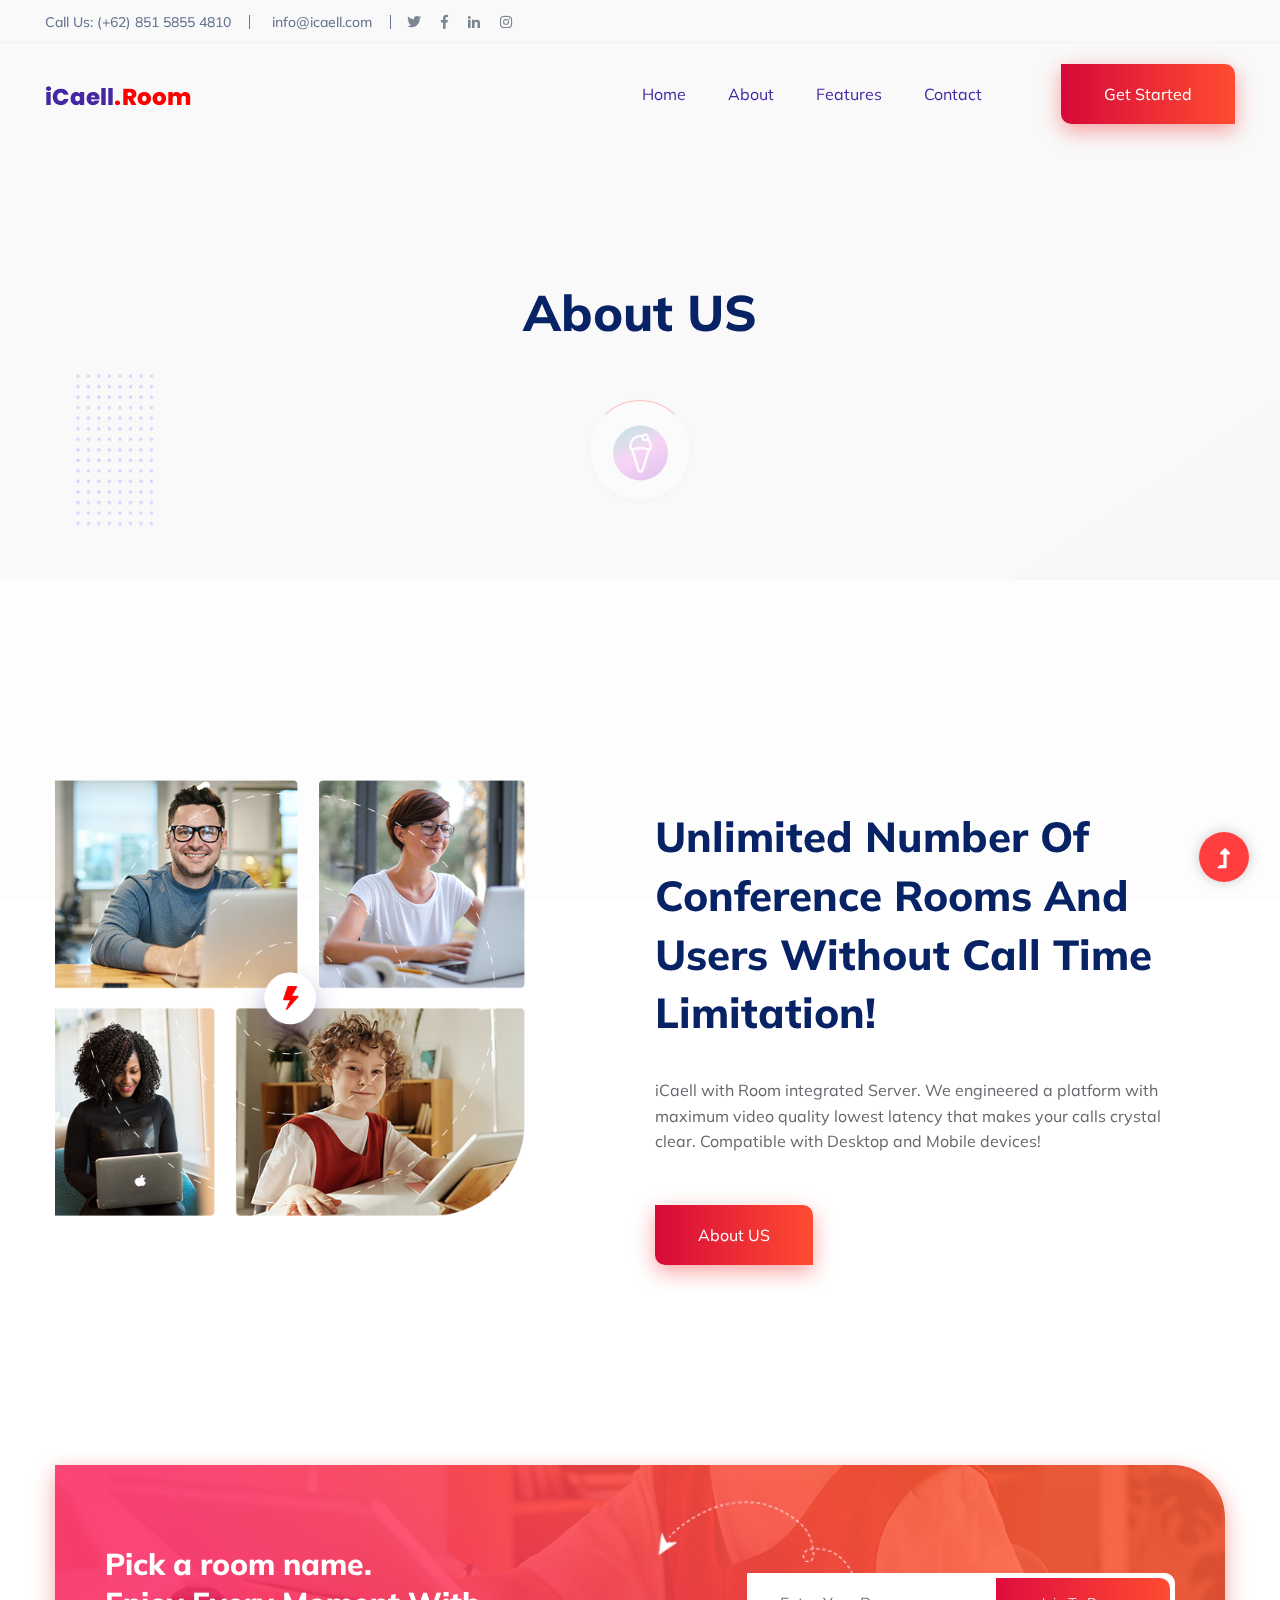
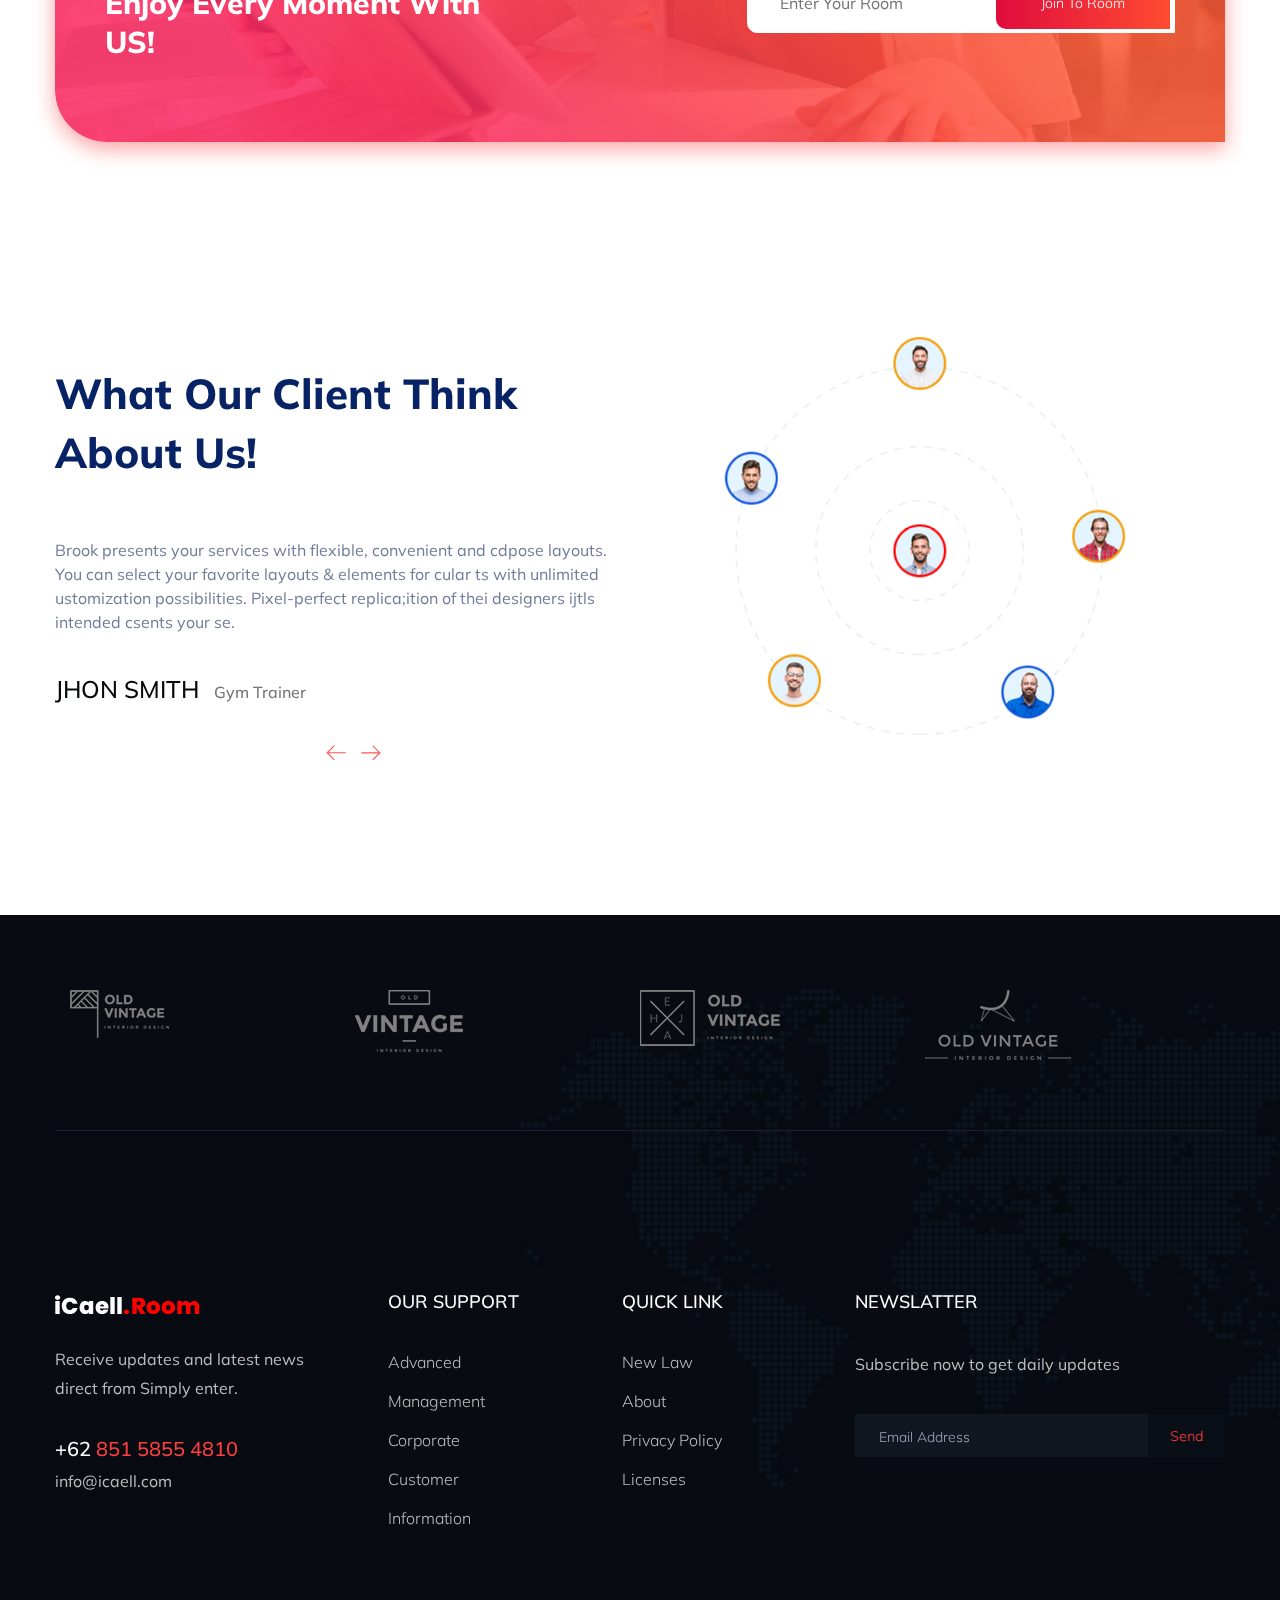
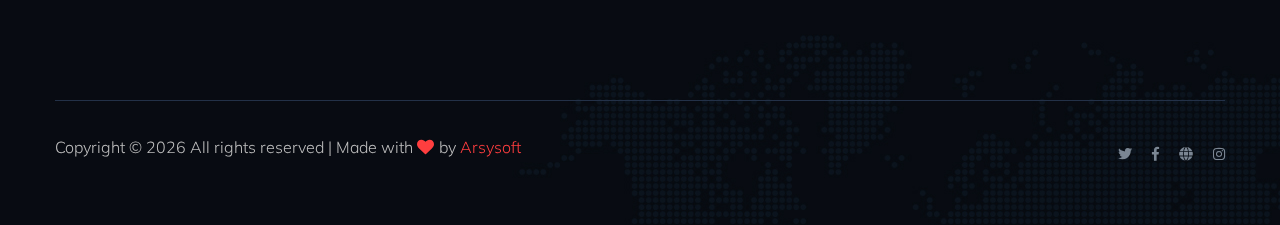
==== about.html @ 3159ac17 "first commit" ====
<!DOCTYPE html>
<html class="no-js" lang="zxx">
  <head>
    <meta charset="utf-8" />
    <meta http-equiv="x-ua-compatible" content="ie=edge" />
    <title>iCaell Room</title>
    <meta name="description" content="" />
    <meta name="viewport" content="width=device-width, initial-scale=1" />
    <link rel="manifest" href="site.webmanifest" />
    <link rel="shortcut icon" type="image/x-icon" href="assets/img/logo/loader.png" />

    <!--=============== BOXICONS ===============-->
    <link rel="stylesheet" href="https://cdn.jsdelivr.net/npm/boxicons@latest/css/boxicons.min.css" />

    <link rel="stylesheet" href="assets/css/style-popup.css" />
    <!-- CSS here -->
    <link rel="stylesheet" href="assets/css/bootstrap.min.css" />
    <link rel="stylesheet" href="assets/css/owl.carousel.min.css" />
    <link rel="stylesheet" href="assets/css/slicknav.css" />
    <link rel="stylesheet" href="assets/css/flaticon.css" />
    <link rel="stylesheet" href="assets/css/progressbar_barfiller.css" />
    <link rel="stylesheet" href="assets/css/gijgo.css" />
    <link rel="stylesheet" href="assets/css/animate.min.css" />
    <link rel="stylesheet" href="assets/css/animated-headline.css" />
    <link rel="stylesheet" href="assets/css/magnific-popup.css" />
    <link rel="stylesheet" href="assets/css/fontawesome-all.min.css" />
    <link rel="stylesheet" href="assets/css/themify-icons.css" />
    <link rel="stylesheet" href="assets/css/slick.css" />
    <link rel="stylesheet" href="assets/css/nice-select.css" />
    <link rel="stylesheet" href="assets/css/style.css" />
  </head>
  <body>
    <!-- ? Preloader Start -->
    <div id="preloader-active">
      <div class="preloader d-flex align-items-center justify-content-center">
        <div class="preloader-inner position-relative">
          <div class="preloader-circle"></div>
          <div class="preloader-img pere-text">
            <img src="assets/img/logo/loader.png" alt="" />
          </div>
        </div>
      </div>
    </div>
    <!-- Preloader Start -->
    <header>
      <!-- Header Start -->
      <div class="header-area header-transparent">
        <div class="main-header">
          <div class="header-top d-none d-lg-block">
            <div class="container-fluid">
              <div class="col-xl-12">
                <div class="row d-flex justify-content-between align-items-center">
                  <div class="header-info-left d-flex">
                    <ul>
                      <li>Call Us: (+62) 851 5855 4810</li>
                      <li>info@icaell.com</li>
                    </ul>
                    <div class="header-social">
                      <ul>
                        <li>
                          <a href="#"><i class="fab fa-twitter"></i></a>
                        </li>
                        <li>
                          <a href="#"><i class="fab fa-facebook-f"></i></a>
                        </li>
                        <li>
                          <a href="#"><i class="fab fa-linkedin-in"></i></a>
                        </li>
                        <li>
                          <a href="https://www.instagram.com/arsysoft.icaell/" target="_blank"><i class="fab fa-instagram"></i></a>
                        </li>
                      </ul>
                    </div>
                  </div>
                </div>
              </div>
            </div>
          </div>
          <div class="header-bottom header-sticky">
            <div class="container-fluid">
              <div class="row align-items-center">
                <!-- Logo -->
                <div class="col-xl-2 col-lg-2">
                  <div class="logo">
                    <a href="index.html"><img src="assets/img/logo/logo.png" alt="" /></a>
                  </div>
                </div>
                <div class="col-xl-10 col-lg-10">
                  <div class="menu-wrapper d-flex align-items-center justify-content-end">
                    <!-- Main-menu -->
                    <div class="main-menu d-none d-lg-block">
                      <nav>
                        <ul id="navigation">
                          <li><a href="index.html">Home</a></li>
                          <li><a href="about.html">About</a></li>
                          <li><a href="features.html">Features</a></li>
                          <li><a href="contact.html">Contact</a></li>
                        </ul>
                      </nav>
                    </div>
                    <!-- Header-btn -->
                    <div class="header-right-btn d-none d-lg-block ml-30">
                      <a href="#" class="btn header-btn" id="open-modal">Get Started </a>
                      <div class="modal__container" id="modal-container">
                        <div class="modal__content">
                          <div class="modal__close close-modal" title="Close">
                            <i class="bx bx-x"></i>
                          </div>
                          <img src="assets/img/logo/loader.png" alt="" class="modal__img" />
                          <h5 class="modal__title">Connect With Everyone!</h5>
                          <p class="modal__description">Pick a room name</p>
                          <input type="textarea" placeholder="Enter your room" class="form-input" />
                          <button class="modal__button modal__button-width btn">Join To Room</button>

                          <!-- <button class="modal__button-link close-modal">Close</button> -->
                        </div>
                      </div>
                    </div>
                  </div>
                </div>
                <!-- Mobile Menu -->
                <div class="col-12">
                  <div class="mobile_menu d-block d-lg-none"></div>
                </div>
              </div>
            </div>
          </div>
        </div>
      </div>
      <!-- Header End -->
    </header>
    <!-- header end -->
    <main>
      <!--? Hero Start -->
      <div class="slider-area2">
        <div class="slider-height2 d-flex align-items-center">
          <div class="container">
            <div class="row">
              <div class="col-xl-12">
                <div class="hero-cap hero-cap2 pt-50 text-center">
                  <h2>About US</h2>
                </div>
              </div>
            </div>
          </div>
        </div>
      </div>
      <!-- Hero End -->
      <!--? About 1 Start-->
      <section class="about-low-area section-padding2">
        <div class="container">
          <div class="row justify-content-between">
            <div class="col-xl-5 col-lg-6 col-md-9">
              <!-- about-img -->
              <div class="about-img">
                <img src="assets/img/gallery/about1.png" alt="" />
              </div>
            </div>
            <div class="col-xl-6 col-lg-6 col-md-10">
              <div class="about-caption mb-50">
                <!-- Section Tittle -->
                <div class="section-tittle mb-35">
                  <span></span>
                  <h2>Unlimited number of conference rooms and users without call time limitation!</h2>
                  <!-- <p>Lorem ipsum dolor sit amet, consectetur adipisicing elit,mod tempor incididunt ut labore et dolore magna aliqua. Utnixm, quis nostrud exercitation ullamc.</p> -->
                </div>
                <p>iCaell with Room integrated Server. We engineered a platform with maximum video quality lowest latency that makes your calls crystal clear. Compatible with Desktop and Mobile devices!</p>
              </div>
              <a href="about.html" class="btn">About US</a>
            </div>
          </div>
        </div>
      </section>
      <!-- About  End-->
      <!--? Brand Area Start -->
      <!-- Latest Offers Start -->
      <div class="latest-wrapper latest-wrapper2">
        <div class="container">
          <div class="latest-area latest-height section-bg2" data-background="assets/img/gallery/section_bg01.png">
            <div class="row align-items-center justify-content-between">
              <div class="col-xl-5 col-lg-7">
                <div class="latest-caption">
                    <h2>Pick a room name. <br> Enjoy Every Moment With US!<h2>
                    </div>
                  </div>
                  <div class="col-xl-5 col-lg-5 col-md-10">
                    <div class="latest-subscribe">
                      <form action="#">
                        <input type="textarea" placeholder="Enter Your Room" />
                        <button>Join To Room</button>
                      </form>
                    </div>
              </div>
            </div>
          </div>
        </div>
      </div>
      <!-- Latest Offers End -->
      <!--? About-2 Area Start -->
      <section class="about-area2 testimonial-area section-padding30 fix">
        <div class="container">
          <div class="row align-items-center">
            <div class="col-lg-6 col-md-9 col-sm-9">
              <div class="about-caption">
                <!-- Section Tittle -->
                <div class="section-tittle mb-55">
                  <h2>What our client think about us!</h2>
                </div>
                <!-- Testimonial Start -->
                <div class="h1-testimonial-active">
                  <!-- Single Testimonial -->
                  <div class="single-testimonial">
                    <div class="testimonial-caption">
                      <p>
                        Brook presents your services with flexible, convenient and cdpose layouts. You can select your favorite layouts & elements for cular ts with unlimited ustomization possibilities. Pixel-perfect replica;ition of thei
                        designers ijtls intended csents your se.
                      </p>
                      <div class="rattiong-caption">
                        <span>Jhon Smith<span>Gym Trainer</span> </span>
                      </div>
                    </div>
                  </div>
                  <!-- Single Testimonial -->
                  <div class="single-testimonial">
                    <div class="testimonial-caption">
                      <p>
                        Brook presents your services with flexible, convenient and cdpose layouts. You can select your favorite layouts & elements for cular ts with unlimited ustomization possibilities. Pixel-perfect replica;ition of thei
                        designers ijtls intended csents your se.
                      </p>
                      <div class="rattiong-caption">
                        <span>Jhon Smith<span>Gym Trainer</span> </span>
                      </div>
                    </div>
                  </div>
                </div>
                <!-- Testimonial End -->
              </div>
            </div>
            <div class="col-lg-5 col-md-11 col-sm-11">
              <!-- about-img -->
              <div class="about-img2">
                <img src="assets/img/gallery/about2.png" alt="" />
              </div>
            </div>
          </div>
        </div>
      </section>
      <!-- About-2 Area End -->
    </main>
    <footer>
        <!--? Footer Start-->
        <div class="footer-area section-bg" data-background="assets/img/gallery/footer_bg.png">
          <div class="container">
            <!-- Brand Area Start -->
            <div class="brand-area pt-25 pb-30">
              <div class="container">
                <div class="brand-active brand-border pt-50 pb-40">
                  <div class="single-brand">
                    <img src="assets/img/gallery/brand1.png" alt="" />
                  </div>
                  <div class="single-brand">
                    <img src="assets/img/gallery/brand2.png" alt="" />
                  </div>
                  <div class="single-brand">
                    <img src="assets/img/gallery/brand3.png" alt="" />
                  </div>
                  <div class="single-brand">
                    <img src="assets/img/gallery/brand4.png" alt="" />
                  </div>
                  <div class="single-brand">
                    <img src="assets/img/gallery/brand2.png" alt="" />
                  </div>
                  <div class="single-brand">
                    <img src="assets/img/gallery/brand3.png" alt="" />
                  </div>
                </div>
              </div>
            </div>
            <!-- Brand Area End -->
            <div class="footer-top footer-padding">
              <div class="row d-flex justify-content-between">
                <div class="col-xl-3 col-lg-4 col-md-5 col-sm-8">
                  <div class="single-footer-caption mb-50">
                    <!-- logo -->
                    <div class="footer-logo">
                      <a href="index.html"><img src="assets/img/logo/logo2_footer.png" alt="" /></a>
                    </div>
                    <div class="footer-tittle">
                      <div class="footer-pera">
                        <p class="info1">Receive updates and latest news direct from Simply enter.</p>
                      </div>
                    </div>
                    <div class="footer-number">
                      <h4><span>+62 </span>851 5855 4810</h4>
                      <p>info@icaell.com</p>
                    </div>
                  </div>
                </div>
                <div class="col-xl-2 col-lg-2 col-md-3 col-sm-5">
                  <div class="single-footer-caption mb-50">
                    <div class="footer-tittle">
                      <h4>Our Support</h4>
                      <ul>
                        <li><a href="#">Advanced</a></li>
                        <li><a href="#"> Management</a></li>
                        <li><a href="#">Corporate</a></li>
                        <li><a href="#">Customer</a></li>
                        <li><a href="#">Information</a></li>
                      </ul>
                    </div>
                  </div>
                </div>
                <div class="col-xl-2 col-lg-2 col-md-3 col-sm-5">
                  <div class="single-footer-caption mb-50">
                    <div class="footer-tittle">
                      <h4>Quick Link</h4>
                      <ul>
                        <li><a href="#">New Law</a></li>
                        <li><a href="#">About</a></li>
                        <li><a href="#">Privacy Policy</a></li>
                        <li><a href="#">Licenses</a></li>
                      </ul>
                    </div>
                  </div>
                </div>
                <div class="col-xl-4 col-lg-4 col-md-6 col-sm-8">
                  <div class="single-footer-caption mb-50">
                    <div class="footer-tittle">
                      <h4>Newslatter</h4>
                      <div class="footer-pera">
                        <p class="info1">Subscribe now to get daily updates</p>
                      </div>
                    </div>
                    <!-- Form -->
                    <div class="footer-form">
                      <div id="mc_embed_signup">
                        <form target="_blank" action="https://spondonit.us12.list-manage.com/subscribe/post?u=1462626880ade1ac87bd9c93a&amp;id=92a4423d01" method="get" class="subscribe_form relative mail_part" novalidate="true">
                          <input type="email" name="EMAIL" id="newsletter-form-email" placeholder=" Email Address " class="placeholder hide-on-focus" onfocus="this.placeholder = ''" onblur="this.placeholder = 'Your email address'" />
                          <div class="form-icon">
                            <button type="submit" name="submit" id="newsletter-submit" class="email_icon newsletter-submit button-contactForm">Send</button>
                          </div>
                          <div class="mt-10 info"></div>
                        </form>
                      </div>
                    </div>
                  </div>
                </div>
              </div>
            </div>
            <div class="footer-bottom">
              <div class="row d-flex justify-content-between align-items-center">
                <div class="col-xl-9 col-lg-8">
                  <div class="footer-copy-right">
                    <p>
                      <!-- Link back to Colorlib can't be removed. Template is licensed under CC BY 3.0. -->
                      Copyright &copy;
                      <script>
                        document.write(new Date().getFullYear());
                      </script>
                      All rights reserved | Made with <i class="fa fa-heart" aria-hidden="true"></i> by <a href="https://arsysoft.com" target="_blank">Arsysoft</a>
                      <!-- Link back to Colorlib can't be removed. Template is licensed under CC BY 3.0. -->
                    </p>
                  </div>
                </div>
                <div class="col-xl-3 col-lg-4">
                  <!-- Footer Social -->
                  <div class="footer-social f-right">
                    <a href="#"><i class="fab fa-twitter"></i></a>
                    <a href="#"><i class="fab fa-facebook-f"></i></a>
                    <a href="#"><i class="fas fa-globe"></i></a>
                    <a href="https://www.instagram.com/arsysoft.icaell/" target="_blank"><i class="fab fa-instagram"></i></a>
                  </div>
                </div>
              </div>
            </div>
          </div>
        </div>
        <!-- Footer End-->
      </footer>
  

    <!-- Scroll Up -->
    <div id="back-top">
      <a title="Go to Top" href="#"> <i class="fas fa-level-up-alt"></i></a>
    </div>

    <!-- JS here -->

    <script src="./assets/js/vendor/modernizr-3.5.0.min.js"></script>
    <!-- Jquery, Popper, Bootstrap -->
    <script src="./assets/js/vendor/jquery-1.12.4.min.js"></script>
    <script src="./assets/js/popper.min.js"></script>
    <script src="./assets/js/bootstrap.min.js"></script>
    <!-- Jquery Mobile Menu -->
    <script src="./assets/js/jquery.slicknav.min.js"></script>

    <!-- Jquery Slick , Owl-Carousel Plugins -->
    <script src="./assets/js/owl.carousel.min.js"></script>
    <script src="./assets/js/slick.min.js"></script>
    <!-- One Page, Animated-HeadLin -->
    <script src="./assets/js/wow.min.js"></script>
    <script src="./assets/js/animated.headline.js"></script>
    <script src="./assets/js/jquery.magnific-popup.js"></script>

    <!-- Date Picker -->
    <script src="./assets/js/gijgo.min.js"></script>
    <!-- Nice-select, sticky -->
    <script src="./assets/js/jquery.nice-select.min.js"></script>
    <script src="./assets/js/jquery.sticky.js"></script>
    <!-- Progress -->
    <script src="./assets/js/jquery.barfiller.js"></script>

    <!-- counter , waypoint,Hover Direction -->
    <script src="./assets/js/jquery.counterup.min.js"></script>
    <script src="./assets/js/waypoints.min.js"></script>
    <script src="./assets/js/jquery.countdown.min.js"></script>
    <script src="./assets/js/hover-direction-snake.min.js"></script>

    <!-- contact js -->
    <script src="./assets/js/contact.js"></script>
    <script src="./assets/js/jquery.form.js"></script>
    <script src="./assets/js/jquery.validate.min.js"></script>
    <script src="./assets/js/mail-script.js"></script>
    <script src="./assets/js/jquery.ajaxchimp.min.js"></script>

    <!-- Jquery Plugins, main Jquery -->
    <script src="./assets/js/plugins.js"></script>
    <script src="./assets/js/main.js"></script>
  </body>
</html>
---- assets/css/style-popup.css ----
/*=============== GOOGLE FONTS ===============*/
@import url("https://fonts.googleapis.com/css2?family=Poppins:wght@400;500&display=swap");

/*=============== VARIABLES CSS ===============*/
:root {
  /*========== Colors ==========*/
  --hue: 240;
  --first-color: hsl(var(--hue), 16%, 18%);
  --first-color-alt: hsl(var(--hue), 16%, 12%);
  --title-color: hsl(var(--hue), 8%, 15%);
  --text-color: hsl(var(--hue), 8%, 35%);
  --body-color: hsl(var(--hue), 100%, 99%);
  --container-color: #fff;

  /*========== Font and typography ==========*/
  --body-font: "Poppins", sans-serif;
  --big-font-size: 1.5rem;
  --normal-font-size: 0.938rem;

  /*========== z index ==========*/
  --z-modal: 1000;
}

@media screen and (min-width: 968px) {
  :root {
    --big-font-size: 1.75rem;
    --normal-font-size: 1rem;
  }
}

/*=============== BASE ===============*/
/* * {
  box-sizing: border-box;
  padding: 0;
  margin: 0;
}

body,
button {
  font-family: var(--body-font);
  font-size: var(--normal-font-size);
}

body {
  background-color: var(--body-color);
  color: var(--text-color);
  position: relative;
} */

/* button {
  cursor: pointer;
  border: none;
  outline: none;
} */

img {
  max-width: 100%;
  height: auto;
}

/*=============== MODAL ===============*/

/* .modal {
  padding-top: auto;
  height: 100vh;
  display: grid;
  place-items: center;
  margin-right: 10px;
} */

.modal__button {
  display: inline-block;
  background-color: var(--first-color);
  color: #fff;
  padding: 1rem 1.25rem;
  border-radius: 0.5rem;
  transition: 0.3s;
}

.form-input {
  margin-bottom: 15px;
  font-size: 18px;
  display: inline-block;
  background-color: #fff;
  color: #222;
  padding: 1rem 1.25rem;
  border-radius: 0.5rem;
  transition: 0.3s;
  width: 90%;
}

.modal__button:hover {
  background-color: var(--first-color-alt);
}

.modal__container {
  position: absolute;
  top: 0;
  left: 0;
  background-color: hsla(var(--hue), 18%, 75%, 0.8);
  width: 100%;
  height: 100%;
  display: grid;
  align-items: flex-end;
  overflow: hidden;
  transition: all 0.3s;
  z-index: var(--z-modal);
  visibility: hidden;
  opacity: 0;

  /*=== Effect 3 ===*/
  /* perspective: 1000px; */
}

.modal__content {
  position: relative;
  background-color: var(--container-color);
  text-align: center;
  padding: 3rem 2rem 2rem;
  border-radius: 1rem 1rem 0 0;
  transition: all 0.3s;

  /*=== Effect 1 ===*/
  transform: translateY(10%);

  /*=== Effect 2 ===*/
  /* transform: scale(.5) translateY(10%); */

  /*=== Effect 3 ===*/
  /* transform: rotateX(65deg) scale(.75) translateY(10%);
  transform-origin: 50% 100%; */
}

.modal__img {
  width: 150px;
  margin-bottom: 0.75rem;
}

.modal__close {
  display: inline-flex;
  background-color: #ff3e3f !important;
  border-radius: 0.25rem;
  color: #fff;
  font-size: 1.5rem;
  position: absolute;
  top: 2rem;
  right: 2rem;
  cursor: pointer;
}

.modal__title {
  font-size: 20px;
  color: var(--title-color);
  font-weight: 300;
}

.modal__description {
  margin-bottom: 1.5rem;
}

.modal__button-width {
  width: 90%;
}

.modal__button-link {
  display: block;
  margin: 1rem auto 0;
  background-color: transparent;
  color: var(--first-color);
  font-weight: 500;
}

/* Show modal */
.show-modal {
  visibility: visible;
  opacity: 1;
}

.show-modal .modal__content {
  /*=== Effect 1 ===*/
  transform: translateY(0);

  /*=== Effect 2 ===*/
  /* transform: scale(1) translateY(0); */

  /*=== Effect 3 ===*/
  /* transform: rotateX(0) scale(1) translateY(0); */
}

/*=============== BREAKPOINTS ===============*/
/* For small devices */
@media screen and (min-width: 576px) {
  .modal__content {
    margin: auto;
    width: 380px;
    border-radius: 1.25rem;
  }

  .modal__img {
    width: 170px;
  }
}
---- assets/css/flaticon.css ----
/*
  	Flaticon icon font: Flaticon
  	Creation date: 03/06/2020 12:20
  	*/

@font-face {
  font-family: "Flaticon";
  src: url("../fonts/Flaticon.eot");
  src: url("../fonts/Flaticon.eot?#iefix") format("embedded-opentype"),
       url("../fonts/Flaticon.woff2") format("woff2"),
       url("../fonts/Flaticon.woff") format("woff"),
       url("../fonts/Flaticon.ttf") format("truetype"),
       url("../fonts/Flaticon.svg#Flaticon") format("svg");
  font-weight: normal;
  font-style: normal;
}

@media screen and (-webkit-min-device-pixel-ratio:0) {
  @font-face {
    font-family: "Flaticon";
    src: url("../fonts/Flaticon.svg#Flaticon") format("svg");
  }
}

[class^="flaticon-"]:before, [class*=" flaticon-"]:before,
[class^="flaticon-"]:after, [class*=" flaticon-"]:after {   
  font-family: Flaticon;
font-style: normal;
}

.flaticon-null:before { content: "\f100"; }
.flaticon-null-1:before { content: "\f101"; }
.flaticon-null-2:before { content: "\f102"; }
.flaticon-null-3:before { content: "\f103"; }
---- assets/css/progressbar_barfiller.css ----
/* Custom Code skills */
.single-skill{
  display: flex;
}

.single-skill span {
	color: #79838b;
	font-size: 13px;
	font-weight: 300;
	letter-spacing: 0;
	margin-bottom: 14px;
	display: block;
}
.single-skill .bar-progress {
	width: 100%;
}
.single-skill .bar-title {
  width: 20%;
  margin-bottom: 19px;
}

.skills-content {
  padding-top: 200px;
  padding-left: 70px;
}

.skills-shape-bg {
  height: 651px;
  width: 868px;
  position: absolute;
  content: "";
  border: 2px solid #4d4d4d;
  left: 40%;
  top: 255px;
}

.skills-shape-bg::before {
  position: absolute;
  content: "";
  height: 465px;
  width: 300px;
  border: 2px solid #4d4d4d;
  left: -35%;
  top: 50%;
  transform: translateY(-50%);
  border-right: 0;
}



/* Default */
.barfiller {
	width: 100%;
	height: 10px;
	background: #f6f9fc;
  position: relative;
  border-radius: 5px;
}

.barfiller .fill {
  display: block;
  position: relative;
  width: 0px;
  height: 100%;
  background: #333;
  z-index: 1;
  border-radius: 5px;
}

.barfiller .tipWrap { display: none; }

.barfiller .tip {
  margin-top: -28px;
  padding: 2px 4px;
  font-size: 16px;
  color: #09cc7f;
  left: 0px;
  position: absolute;
  z-index: 2;
  background: transparent;
  font-weight: 800;
}

.barfiller .tip:after {
  border: solid;
  border-color: rgba(0,0,0,.8) transparent;
  border-width: 6px 6px 0 6px;
  content: "";
  display: block;
  position: absolute;
  left: 9px;
  top: 100%;
  z-index: 9;
  display: none;
  
}
---- assets/css/gijgo.css ----
.gj-button {
    background-color: #f5f5f5;
    border: 1px solid #ddd;
    color: #000;
    border-radius: 3px;
    padding: 6px 10px;
    cursor: pointer;
}

.gj-unselectable {
    -webkit-touch-callout: none;
    -webkit-user-select: none;
    -khtml-user-select: none;
    -moz-user-select: none;
    -ms-user-select: none;
    user-select: none;
}

.gj-row {
    display: -webkit-box;
    display: -ms-flexbox;
    display: flex;
    -ms-flex-wrap: wrap;
    flex-wrap: wrap;
}

.gj-margin-left-5 {
    margin-left: 5px;
}

.gj-margin-left-10 {
    margin-left: 10px;
}

.gj-width-full {
    width: 100%;
}

.gj-cursor-pointer {
    cursor: pointer;
}

.gj-text-align-center {
    text-align: center;
}

.gj-font-size-16 {
    font-size: 16px;
}

.gj-hidden {
    display: none;
}

/** Material Design */
.gj-button-md {
    background: 0 0;
    border: none;
    border-radius: 2px;
    color: rgba(0, 0, 0, 0.87);
    position: relative;
    height: 36px;
    margin: 0;
    min-width: 64px;
    padding: 0 16px;
    display: inline-block;
    font-family: "Roboto","Helvetica","Arial",sans-serif;
    font-size: 1rem;
    font-weight: 500;
    text-transform: uppercase;
    letter-spacing: 0;
    overflow: hidden;
    will-change: box-shadow;
    transition: box-shadow .2s cubic-bezier(.4,0,1,1),background-color .2s cubic-bezier(.4,0,.2,1),color .2s cubic-bezier(.4,0,.2,1);
    outline: none;
    cursor: pointer;
    text-decoration: none;
    text-align: center;
    line-height: 36px;
    vertical-align: middle;
    overflow: hidden;
    -webkit-user-select: none;
    -moz-user-select: none;
    -ms-user-select: none;
    user-select: none;
}

.gj-button-md:hover {
    background-color: rgba(158,158,158,.2);
}

.gj-button-md:disabled {
    color: rgba(0,0,0,.26);
    background: 0 0;
}

.gj-button-md .material-icons,
.gj-button-md .gj-icon {
    vertical-align: middle;
    /*font-size: 1.3rem;
    margin-right: 4px;*/
}

.gj-button-md.gj-button-md-icon {
    width: 24px;
    height: 31px;
    min-width: 24px;
    padding: 0px;
    display: table;
}

.gj-button-md.gj-button-md-icon .material-icons,
.gj-button-md.gj-button-md-icon .gj-icon {
    display: table-cell;
    margin-right: 0px;
    width: 24px;
    height: 24px;
}

.gj-button-md.active {
    background-color: rgba(158,158,158,.4);
}

.gj-button-md-group {
    position: relative;
    display: inline-block;
    vertical-align: middle;
}
.gj-textbox-md {
	/* border: none; */
	/* border-bottom: 1px solid rgba(0,0,0,.42); */
	display: block;
	font-family: "Helvetica","Arial",sans-serif;
	font-size: 16px;
	line-height: 16px;
	/* padding: 4px 0px; */
	margin: 0;
	/* width: 100%; */
	background: 0 0;
	/* text-align: ; */
	color: rgba(0,0,0,.87);
	padding-left: 44px;
	border: 1px solid #dca73a;
	/* padding: 15px 15px; */
	/* text-align: center; */
	width: 177px;
	height: 55px;
	border-radius: 5px;
}
.gj-textbox-md:focus,
.gj-textbox-md:active {
    /* border-bottom: 2px solid rgba(0,0,0,.42); */
    outline: none;
}

.gj-textbox-md::placeholder {
    color: #8e8e8e;
}

.gj-textbox-md:-ms-input-placeholder {
    color: #8e8e8e;
}

.gj-textbox-md::-ms-input-placeholder {
    color: #8e8e8e;
}

.gj-md-spacer-24 {
    min-width: 24px;
    width: 24px;
    display: inline-block;
}

.gj-md-spacer-32 {
    min-width: 32px;
    width: 32px;
    display: inline-block;
}

.gj-modal {
    position: fixed;
    top: 0;
    right: 0;
    bottom: 0;
    left: 0;
    z-index: 1203;
    display: none;
    overflow: hidden;
    -webkit-overflow-scrolling: touch;
    outline: 0;
    background-color: rgba(0, 0, 0, 0.54118);
    transition: 200ms ease opacity;
    will-change: opacity;
}

/* List */
ul.gj-list li [data-role="wrapper"] {
    display: table;
    width: 100%;
}

ul.gj-list li [data-role="checkbox"] {
    display: table-cell;
    vertical-align:middle;
    text-align:center;
}

ul.gj-list li [data-role="image"] {
    display: table-cell;
    vertical-align:middle;
    text-align:center;
}

ul.gj-list li [data-role="display"] {
    display: table-cell;
    vertical-align:middle;
    cursor: pointer;
}

ul.gj-list li [data-role="display"]:empty:before {
  content: "\200b"; /* unicode zero width space character */
}

/* List - Bootstrap */
ul.gj-list-bootstrap {
    padding-left: 0px;
    margin-bottom: 0px;
}

ul.gj-list-bootstrap li {
    padding: 0px;
}

ul.gj-list-bootstrap li [data-role="wrapper"] {
    padding: 0px 10px;
}

ul.gj-list-bootstrap li [data-role="checkbox"] {
    width: 24px;
    padding: 3px;
}

ul.gj-list-bootstrap li [data-role="image"] {
    width: 24px;
    height: 24px;
}

ul.gj-list-bootstrap li [data-role="display"] {
    padding: 8px 0px 8px 4px;
}

.list-group-item.active ul li, .list-group-item.active:focus ul li, .list-group-item.active:hover ul li {
    text-shadow: none;
    color:initial;
}

/* List - Material Design */
ul.gj-list-md {
    padding: 0px;
    list-style: none;
    list-style-type: none;
    line-height: 24px;
    letter-spacing: 0;
    color: #616161; /* Gray 700 */
}

ul.gj-list-md li {
    display: list-item;
    list-style-type: none;
    padding: 0px;
    min-height: unset;
    box-sizing: border-box;
    align-items: center;
    cursor: default;
    overflow: hidden;

    font-family: "Roboto","Helvetica","Arial",sans-serif;
    font-size: 16px;
    font-weight: 400;
    letter-spacing: .04em;
    line-height: 1;
    
    -webkit-flex-direction: row;
    -ms-flex-direction: row;
    flex-direction: row;
    -webkit-flex-wrap: nowrap;
    -ms-flex-wrap: nowrap;
    flex-wrap: nowrap;
}

ul.gj-list-md li [data-role="checkbox"] {
    height: 24px;
    width: 24px;
}

ul.gj-list-md li [data-role="image"] {
    height: 24px;
    width: 24px;
}

ul.gj-list-md li [data-role="display"] {
    padding: 8px 0px 8px 5px;
    order: 0;
    flex-grow: 2;
    text-decoration: none;
    box-sizing: border-box;
    align-items: center;
    text-align: left;
    color: rgba(0,0,0,.87);
}

ul.gj-list-md li.disabled>[data-role="wrapper"]>[data-role="display"] {
    color: #9E9E9E; /* Gray 500 */
}

.gj-list-md-active {
    background: #e0e0e0;
    color: #3f51b5;
}


/* Picker */
.gj-picker {
    position: absolute;
    z-index: 1203;
    background-color: #fff;
}

.gj-picker .selected {
    color: #fff;
}

/* Material Design */
.gj-picker-md {
    font-family: "Roboto","Helvetica","Arial",sans-serif;
    font-size: 16px;
    font-weight: 400;
    letter-spacing: .04em;
    line-height: 1;
    color: rgba(0,0,0,.87);
    border: 1px solid #E0E0E0;
}

.gj-modal .gj-picker-md {
    border: 0px;
}

.gj-picker-md [role="header"] {
    color: rgba(255, 255, 255, 0.54);
    display: flex;
    background: #2196f3;
    align-items: baseline;
    user-select: none;
    justify-content: center;
}

.gj-picker-md [role="footer"] {
    float: right;
    padding: 10px;
}

.gj-picker-md [role="footer"] button.gj-button-md {
    color: #2196f3;
    font-weight: bold;
    font-size: 13px;
}

/* Bootstrap */
.gj-picker-bootstrap {
    border-radius: 4px;
    border: 1px solid #E0E0E0;
}

.gj-picker-bootstrap .selected {
    color: #888;
}

.gj-picker-bootstrap [role="header"] {
    background: #eee;
    color: #AAA;
}
@font-face {
    font-family: 'gijgo-material';
    src: url('../fonts/gijgo-material.eot?235541');
    src: url('../fonts/gijgo-material.eot?235541#iefix') format('embedded-opentype'), url('../fonts/gijgo-material.ttf?235541') format('truetype'), url('../fonts/gijgo-material.woff?235541') format('woff'), url('../fonts/gijgo-material.svg?235541#gijgo-material') format('svg');
    font-weight: normal;
    font-style: normal;
}

.gj-icon {
    /* use !important to prevent issues with browser extensions that change fonts */
    font-family: 'gijgo-material' !important;
    font-size: 24px;
    speak: none;
    font-style: normal;
    font-weight: normal;
    font-variant: normal;
    text-transform: none;
    line-height: 1;
    /* Enable Ligatures ================ */
    letter-spacing: 0;
    -webkit-font-feature-settings: "liga";
    -moz-font-feature-settings: "liga=1";
    -moz-font-feature-settings: "liga";
    -ms-font-feature-settings: "liga" 1;
    font-feature-settings: "liga";
    -webkit-font-variant-ligatures: discretionary-ligatures;
    font-variant-ligatures: discretionary-ligatures;
    /* Better Font Rendering =========== */
    -webkit-font-smoothing: antialiased;
    -moz-osx-font-smoothing: grayscale;
}

.gj-icon.undo:before {
    content: "\e900";
}

.gj-icon.vertical-align-top:before {
    content: "\e901";
}

.gj-icon.vertical-align-center:before {
    content: "\e902";
}

.gj-icon.vertical-align-bottom:before {
    content: "\e903";
}

.gj-icon.arrow-dropup:before {
    content: "\e904";
}

.gj-icon.clock:before {
    content: "\e905";
}

.gj-icon.refresh:before {
    content: "\e906";
}

.gj-icon.last-page:before {
    content: "\e907";
}

.gj-icon.first-page:before {
    content: "\e908";
}

.gj-icon.cancel:before {
    content: "\e909";
}

.gj-icon.clear:before {
    content: "\e90a";
}

.gj-icon.check-circle:before {
    content: "\e90b";
}

.gj-icon.delete:before {
    content: "\e90c";
}

.gj-icon.arrow-upward:before {
    content: "\e90d";
}

.gj-icon.arrow-forward:before {
    content: "\e90e";
}

.gj-icon.arrow-downward:before {
    content: "\e90f";
}

.gj-icon.arrow-back:before {
    content: "\e910";
}

.gj-icon.list-numbered:before {
    content: "\e911";
}

.gj-icon.list-bulleted:before {
    content: "\e912";
}

.gj-icon.indent-increase:before {
    content: "\e913";
}

.gj-icon.indent-decrease:before {
    content: "\e914";
}

.gj-icon.redo:before {
    content: "\e915";
}

.gj-icon.align-right:before {
    content: "\e916";
}

.gj-icon.align-left:before {
    content: "\e917";
}

.gj-icon.align-justify:before {
    content: "\e918";
}

.gj-icon.align-center:before {
    content: "\e919";
}

.gj-icon.strikethrough:before {
    content: "\e91a";
}

.gj-icon.italic:before {
    content: "\e91b";
}

.gj-icon.underlined:before {
    content: "\e91c";
}

.gj-icon.bold:before {
    content: "\e91d";
}

.gj-icon.arrow-dropdown:before {
    content: "\e91e";
}

.gj-icon.done:before {
    content: "\e91f";
}

.gj-icon.pencil:before {
    content: "\e920";
}

.gj-icon.minus:before {
    content: "\e921";
}

.gj-icon.plus:before {
    content: "\e922";
}

.gj-icon.chevron-up:before {
    content: "\e923";
}

.gj-icon.chevron-right:before {
    content: "\e924";
}

.gj-icon.chevron-down:before {
    content: "\e925";
}

.gj-icon.chevron-left:before {
    content: "\e926";
}

.gj-icon.event:before {
    content: "\e927";
}
.gj-draggable {
    cursor: move;
}
.gj-resizable-handle {
    position: absolute;
    font-size: 0.1px;
    display: block;
    -ms-touch-action: none;
    touch-action: none;
    z-index: 1203;
}

.gj-resizable-n {
    cursor: n-resize;
    height: 7px;
    width: 100%;
    top: -5px;
    left: 0;
}
.gj-resizable-e {
    cursor: e-resize;
    width: 7px;
    right: -5px;
    top: 0;
    height: 100%;
}
.gj-resizable-s {
    cursor: s-resize;
    height: 7px;
    width: 100%;
    bottom: -5px;
    left: 0;
}
.gj-resizable-w {
	cursor: w-resize;
	width: 7px;
	left: -5px;
	top: 0;
	height: 100%;
}
.gj-resizable-se {
	cursor: se-resize;
	width: 12px;
	height: 12px;
	right: 1px;
	bottom: 1px;
}
.gj-resizable-sw {
	cursor: sw-resize;
	width: 9px;
	height: 9px;
	left: -5px;
	bottom: -5px;
}
.gj-resizable-nw {
	cursor: nw-resize;
	width: 9px;
	height: 9px;
	left: -5px;
	top: -5px;
}
.gj-resizable-ne {
	cursor: ne-resize;
	width: 9px;
	height: 9px;
	right: -5px;
	top: -5px;
}

.gj-dialog-footer {
    position: absolute;
    bottom: 0px;
    width: 100%;
    margin-top: 0px;
}

.gj-dialog-scrollable [data-role="body"] {
    overflow-x: hidden;
    overflow-y: scroll;
}

/** Bootstrap 3 **/
.gj-dialog-bootstrap {
    overflow: hidden;
    z-index: 1202;
}

.gj-dialog-bootstrap [data-role="title"] {
    display: inline;
}
.gj-dialog-bootstrap [data-role="close"] {
    line-height: 1.42857143;
}

/** Bootstrap 4 **/
.gj-dialog-bootstrap4 {
    overflow: hidden;
    z-index: 1202;
}

.gj-dialog-bootstrap4 [data-role="title"] {
    display: inline;
}
.gj-dialog-bootstrap4 [data-role="close"] {
    line-height: 1.5;
}

/** Material Design **/
.gj-dialog-md {
    background-color: #FFF;
    overflow: hidden;
    border: none;
    box-shadow: 0 11px 15px -7px rgba(0,0,0,.2), 0 24px 38px 3px rgba(0,0,0,.14), 0 9px 46px 8px rgba(0,0,0,.12);
    box-sizing: border-box;
    position: relative;
    display: -webkit-box;
    display: -webkit-flex;
    display: -ms-flexbox;
    display: flex;
    -webkit-box-orient: vertical;
    -webkit-box-direction: normal;
    -webkit-flex-direction: column;
    -ms-flex-direction: column;
    flex-direction: column;
    -webkit-background-clip: padding-box;
    background-clip: padding-box;
    outline: 0;
    z-index: 1202;
}

.gj-dialog-md-header {
    padding: 24px 24px 0px 24px;
    font-family: "Roboto","Helvetica","Arial",sans-serif;
}

.gj-dialog-md-title {
    margin: 0;
    font-weight: 400;
    display: inline;
    line-height: 28px;
    font-size: 20px;
}

.gj-dialog-md-close {
    -webkit-appearance: none;
    padding: 0;
    cursor: pointer;
    background: 0 0;
    border: 0;
    float: right;
    line-height: 28px;
    font-size: 28px;
}

.gj-dialog-md-body {
    padding: 20px 24px 24px 24px;
    color: rgba(0,0,0,.54);
    font-family: "Helvetica","Arial",sans-serif;
    font-size: 14px;
    font-weight: 400;
    line-height: 20px;
}

.gj-dialog-md-footer {
    padding: 8px 8px 8px 24px;
    display: -webkit-flex;
    display: -ms-flexbox;
    display: flex;
    -webkit-flex-direction: row-reverse;
    -ms-flex-direction: row-reverse;
    flex-direction: row-reverse;
    -webkit-flex-wrap: wrap;
    -ms-flex-wrap: wrap;
    flex-wrap: wrap;

    box-sizing: border-box;
}

.gj-dialog-md-footer>*:first-child {
    margin-right: 0;
}

.gj-dialog-md-footer>* {
    margin-right: 8px;
    height: 36px;
}
DIV.gj-grid-wrapper {
    margin: auto;
    position: relative;
    clear:both;
    z-index: 1;
}

TABLE.gj-grid {
    margin: auto;    
    border-collapse: collapse;
    width: 100%;
    table-layout: fixed;
}

TABLE.gj-grid THEAD TH [data-role="selectAll"] {
    margin: auto;
}

TABLE.gj-grid THEAD TH [data-role="title"] {
    display: inline-block;
}

TABLE.gj-grid THEAD TH [data-role="sorticon"] {
    display: inline-block;
}

TABLE.gj-grid THEAD TH {
    overflow: hidden;
    text-overflow: ellipsis;
}

TABLE.gj-grid.autogrow-header-row THEAD TH {
    overflow: auto;
    text-overflow: initial;
    white-space: pre-wrap;
    -ms-word-break: break-word;
    word-break: break-word;
}

TABLE.gj-grid > tbody > tr > td {
    overflow: hidden;
    position: relative;
}

table.gj-grid tbody div[data-role="display"] {
    vertical-align: middle;
    text-indent: 0;
    white-space: pre-wrap;
    -ms-word-break: break-word;
    word-break: break-word;
}

table.gj-grid.fixed-body-rows tbody div[data-role="display"] {
    overflow: hidden;
    text-overflow: ellipsis;
    white-space: nowrap;
    -ms-word-break: initial;
    word-break: initial;
}

table.gj-grid tfoot DIV[data-role="display"] {
    vertical-align: middle;
    text-indent: 0;
    display: flex;
}

TABLE.gj-grid .fa {
    padding: 2px;
}

TABLE.gj-grid > tbody > tr > td > div {
    padding: 2px;
    overflow: hidden;
}

DIV.gj-grid-wrapper DIV.gj-grid-loading-cover
{
    background: #BBBBBB;
    opacity: 0.5;
    position: absolute;
    vertical-align: middle;
}

DIV.gj-grid-wrapper DIV.gj-grid-loading-text
{
    position: absolute;
    font-weight: bold;
}

/* Bootstrap Theme */
table.gj-grid-bootstrap thead th {
    background-color: #f5f5f5;
    vertical-align:middle;
}

table.gj-grid-bootstrap thead th [data-role="sorticon"] {
    margin-left: 5px;
}

table.gj-grid-bootstrap thead th [data-role="sorticon"] i.gj-icon,
table.gj-grid-bootstrap thead th [data-role="sorticon"] i.material-icons {
    position: absolute;
    font-size: 20px;
    top: 15px;
}

table.gj-grid-bootstrap tbody tr td div[data-role="display"] {
    padding: 0px;
}

.gj-grid-bootstrap-4 .gj-checkbox-bootstrap {
    display: inline-block;
    padding-top: 2px;
}

.gj-grid-bootstrap-4 tbody tr.active {
    background-color: rgba(0,0,0,.075);
}

/* Material Design Theme */
.gj-grid-md {
    position: relative;
    border: 1px solid #e0e0e0;
    border-collapse: collapse;
    white-space: nowrap;
    font-size: 13px;
    font-family: "Roboto","Helvetica","Arial",sans-serif;
    background-color: #fff;
}

.gj-grid-md td:first-of-type, .gj-grid-md th:first-of-type {
    padding-left: 24px;
}

.gj-grid-md th {
    position: relative;
    vertical-align: bottom;
    font-weight: 700;
    line-height: 31px;
    letter-spacing: 0;
    height: 56px;
    font-size: 12px;
    color: rgba(0,0,0,.54);
    padding-bottom: 8px;
    box-sizing: border-box;
    padding: 12px 18px;
    text-align: right;
}

.gj-grid-md td {
    position: relative;
    height: 48px;
    border-top: 1px solid #e0e0e0;
    border-bottom: 1px solid #e0e0e0;
    padding: 12px 18px;
    box-sizing: border-box;
    text-align: left;
    color: rgba(0,0,0,.87);
}

.gj-grid-md tbody tr {
    position: relative;
    height: 48px;
    transition-duration: .28s;
    transition-timing-function: cubic-bezier(.4,0,.2,1);
    transition-property: background-color;
}

.gj-grid-md tbody tr:hover {
    background-color: #EEEEEE; /* Gray 200 */
}

.gj-grid-md tbody tr.gj-grid-md-select {
    background-color: #F5F5F5; /* Grey 100 */
}


table.gj-grid-md thead th [data-role="sorticon"] {
    margin-left: 5px;
}

table.gj-grid-md thead th [data-role="sorticon"] i.gj-icon,
table.gj-grid-md thead th [data-role="sorticon"] i.material-icons {
    position: absolute;
    font-size: 16px;
    top: 19px;
}

table.gj-grid-md thead th.gj-grid-select-all {
    padding-bottom: 3px;
}
/* Hide all prioritized columns by default */
@media only all {
	th.display-1120,
	td.display-1120,
	th.display-960,
	td.display-960,
	th.display-800,
	td.display-800,
	th.display-640,
	td.display-640,
	th.display-480,
	td.display-480,
	th.display-320,
	td.display-320 {
		display: none;
	}
}

/* Show at 320px (20em x 16px) */
@media screen and (min-width: 20em) {
	TABLE.gj-grid-bootstrap th.display-320,
	TABLE.gj-grid-bootstrap td.display-320 {
		display: table-cell;
	}
}
/* Show at 480px (30em x 16px) */
@media screen and (min-width: 30em) {
	TABLE.gj-grid-bootstrap th.display-480,
	TABLE.gj-grid-bootstrap td.display-480 {
		display: table-cell;
	}
}
/* Show at 640px (40em x 16px) */
@media screen and (min-width: 40em) {
	TABLE.gj-grid-bootstrap th.display-640,
	TABLE.gj-grid-bootstrap td.display-640 {
		display: table-cell;
	}
}
/* Show at 800px (50em x 16px) */
@media screen and (min-width: 50em) {
	TABLE.gj-grid-bootstrap th.display-800,
	TABLE.gj-grid-bootstrap td.display-800 {
		display: table-cell;
	}
}
/* Show at 960px (60em x 16px) */
@media screen and (min-width: 60em) {
	TABLE.gj-grid-bootstrap th.display-960,
	TABLE.gj-grid-bootstrap td.display-960 {
		display: table-cell;
	}
}
/* Show at 1,120px (70em x 16px) */
@media screen and (min-width: 70em) {
	TABLE.gj-grid-bootstrap th.display-1120,
	TABLE.gj-grid-bootstrap td.display-1120 {
		display: table-cell;
	}
}

/* Material Design Theme */
.gj-grid-md tfoot tr th {
    padding-right: 14px;
}

.gj-grid-md tfoot tr[data-role="pager"] .gj-grid-mdl-pager-label {
    padding-left: 5px;
    padding-right: 5px;
}

.gj-grid-md tfoot tr[data-role="pager"] .gj-dropdown-md {
    margin-left: 12px;
}

.gj-grid-md tfoot tr[data-role="pager"] .gj-dropdown-md [role="presenter"] {
    font-size: 12px;
    font-weight: bold;
    color: rgba(0,0,0,.54);
}

.gj-grid-md tfoot tr[data-role="pager"] .gj-dropdown-md [role="presenter"] [role="display"] {
    text-align: right;
}

.gj-grid-md tfoot tr[data-role="pager"] .gj-grid-md-limit-select {
    margin-left: 10px;
    font-size: 12px;
    font-weight: bold;
    color: rgba(0,0,0,.54);
}

/* Bootstrap */
.gj-grid-bootstrap tfoot tr[data-role="pager"] th {
    line-height: 30px;
    background-color: #f5f5f5;
}

.gj-grid-bootstrap tfoot tr[data-role="pager"] th > div > div {
    margin-right: 5px;
}

.gj-grid-bootstrap tfoot tr[data-role="pager"] th > div > button {
    margin-right: 5px;
}

.gj-grid-bootstrap-4 tfoot tr[data-role="pager"] th > div button {
    height: 34px;
}

.gj-grid-bootstrap-4 tfoot tr[data-role="pager"] th div .gj-dropdown-bootstrap-4 .gj-dropdown-expander-mi .gj-icon {
    top: 5px;
}

.gj-grid-bootstrap-3 tfoot tr[data-role="pager"] th > div > input {
    margin-right: 5px;
    width: 40px;
    text-align: right;
    display: inline-block;
    font-weight: bold;
}

.gj-grid-bootstrap-4 tfoot tr[data-role="pager"] th > div > div.input-group {
    width: 40px;
}

.gj-grid-bootstrap-4 tfoot tr[data-role="pager"] th > div > div.input-group input {
    text-align: right;
    font-weight: bold;
    height: 34px;
    padding-top: 2px;
    padding-bottom: 6px;
}

.gj-grid-bootstrap tfoot tr[data-role="pager"] th > div > select {
    display: inline-block;
    margin-right: 5px;
    width: 60px;
}

.gj-grid-bootstrap tfoot tr[data-role="pager"] th .gj-dropdown-bootstrap .gj-list-bootstrap [data-role="display"] {
    line-height: 14px;
}

.gj-grid-bootstrap tfoot tr[data-role="pager"] th .gj-dropdown-bootstrap [role="presenter"] [role="display"] {
    font-weight: bold;
}

.gj-grid-bootstrap tfoot tr[data-role="pager"] th .gj-dropdown-bootstrap-3 [role="presenter"] {
    padding: 2px 8px;
}

.gj-grid-bootstrap tfoot tr[data-role="pager"] th .gj-dropdown-bootstrap-4 [role="presenter"] {
    padding: 1px 8px;
}
.gj-grid thead tr th div.gj-grid-column-resizer-wrapper {
    position: relative;
    width: 100%;
    height: 0px; 
    top: 0px; 
    left: 0px; 
    padding: 0px;
}

span.gj-grid-column-resizer {
    position: absolute;
    right: 0px;
    width: 10px;
    top: -100px;
    height: 300px;
    z-index: 1203;
    cursor: e-resize;
}

.gj-grid-resize-cursor {
    cursor: e-resize;
}
.gj-grid-md tbody tr.gj-grid-top-border td {
  border-top: 2px solid #777;
}
.gj-grid-md tbody tr.gj-grid-bottom-border td {
  border-bottom: 2px solid #777;
}

.gj-grid-bootstrap tbody tr.gj-grid-top-border td {
  border-top: 2px solid #777;
}
.gj-grid-bootstrap tbody tr.gj-grid-bottom-border td {
  border-bottom: 2px solid #777;
}
.gj-grid-md thead tr th.gj-grid-left-border,
.gj-grid-md tbody tr td.gj-grid-left-border
{
    border-left: 3px solid #777;
}
.gj-grid-md thead tr th.gj-grid-right-border,
.gj-grid-md tbody tr td.gj-grid-right-border
{
    border-right: 3px solid #777;
}

.gj-grid-bootstrap thead tr th.gj-grid-left-border,
.gj-grid-bootstrap tbody tr td.gj-grid-left-border
{
    border-left: 5px solid #ddd;
}
.gj-grid-bootstrap thead tr th.gj-grid-right-border,
.gj-grid-bootstrap tbody tr td.gj-grid-right-border
{
    border-right: 5px solid #ddd;
}
.gj-dirty {
    position: absolute;
    top: 0px;
    left: 0px;
    border-style: solid;
    border-width: 3px;
    border-color: #f00 transparent transparent #f00;
    padding: 0;
    overflow: hidden;
    vertical-align: top;
}

/* Material Design */
.gj-grid-md tbody tr td.gj-grid-management-column {
    padding: 3px;
}

.gj-grid-md tbody tr td[data-mode="edit"] {
    padding: 0px 18px;
}

.gj-grid-md tbody .gj-dropdown-md [role="presenter"] [role="display"] {
    padding: 0px;
}

/* Bootstrap */
.gj-grid-bootstrap tbody tr td[data-mode="edit"] {
    padding: 0px;
}

.gj-grid-bootstrap tbody tr td[data-mode="edit"] [data-role="edit"] {
    padding: 0px;
}

/* Bootstrap 3 */
.gj-grid-bootstrap-3 tbody tr td.gj-grid-management-column {
    padding: 3px;
}

.gj-grid-bootstrap-3 tbody tr td[data-mode="edit"] {
    height: 38px;
}

.gj-grid-bootstrap-3 tbody tr td[data-mode="edit"] [data-role="edit"] input[type="text"] {
    height: 37px;
    padding: 8px;
}

.gj-grid-bootstrap-3 tbody tr td[data-mode="edit"] .gj-dropdown-bootstrap [role="presenter"] {
    border: 0px;
    border-radius: 0px;
    height: 37px;
    padding-left: 8px;
}

.gj-grid-bootstrap-3 tbody tr td[data-mode="edit"] .gj-datepicker-bootstrap {
    height: 37px;
}

.gj-grid-bootstrap-3 tbody tr td[data-mode="edit"] .gj-datepicker-bootstrap [role="input"] {
    height: 37px;
    border:0px;
    border-radius: 0px;
}

.gj-grid-bootstrap-3 tbody tr td[data-mode="edit"] .gj-datepicker-bootstrap [role="right-icon"] {
    border:0px;
    border-radius: 0px;
}

.gj-grid-bootstrap-3 tbody tr td[data-mode="edit"] .gj-checkbox-bootstrap {
    display: inline-block;
    padding-top: 10px;
    height: 32px;
}

/* Bootstrap 4 */
.gj-grid-bootstrap-4 tbody tr td.gj-grid-management-column {
    padding: 6px;
}

.gj-grid-bootstrap-4 tbody tr td[data-mode="edit"] [data-role="edit"] input[type="text"] {
    height: 48px;
    padding-left: 12px;
}

.gj-grid-bootstrap-4 tbody tr td[data-mode="edit"] .gj-dropdown-bootstrap [role="presenter"] {
    border: 0px;
    border-radius: 0px;
    height: 48px;
    padding-left: 12px;
    font-family: -apple-system,system-ui,BlinkMacSystemFont,"Segoe UI",Roboto,"Helvetica Neue",Arial,sans-serif;
}

.gj-grid-bootstrap-4 tbody tr td[data-mode="edit"] .gj-dropdown-bootstrap-4 [role="expander"].gj-dropdown-expander-mi .gj-icon,
.gj-grid-bootstrap-4 tbody tr td[data-mode="edit"] .gj-dropdown-bootstrap-4 [role="expander"].gj-dropdown-expander-mi .material-icons {
    top: 13px;
}

.gj-grid-bootstrap-4 tbody tr td[data-mode="edit"] .gj-datepicker-bootstrap {
    height: 48px;
}

.gj-grid-bootstrap-4 tbody tr td[data-mode="edit"] .gj-datepicker-bootstrap [role="input"] {
    height: 48px;
    border:0px;
    border-radius: 0px;
}

.gj-grid-bootstrap-4 tbody tr td[data-mode="edit"] .gj-datepicker-bootstrap [role="right-icon"] {
    background-color: #fff;
}

.gj-grid-bootstrap-4 tbody tr td[data-mode="edit"] .gj-datepicker-bootstrap [role="right-icon"] button {
    border: 0px;
    border-radius: 0px;
    width: 43px;
    position: relative;
}

.gj-grid-bootstrap-4 tbody tr td[data-mode="edit"] .gj-datepicker-bootstrap [role="right-icon"] .gj-icon,
.gj-grid-bootstrap-4 tbody tr td[data-mode="edit"] .gj-datepicker-bootstrap [role="right-icon"] .material-icons {
    top: 13px;
    left: 10px;
    font-size: 24px;
}

.gj-grid-bootstrap-4 tbody tr td[data-mode="edit"] .gj-checkbox-bootstrap {
    display: inline-block;
    padding-top: 15px;
    height: 42px;
}
.gj-grid-md thead tr[data-role="filter"] th {
    border-top: 1px solid #e0e0e0;
}

div.gj-grid-wrapper div.gj-grid-bootstrap-toolbar {
    background-color: #f5f5f5;
    padding: 8px;
    font-weight: bold;
    border: 1px solid #ddd;
}

div.gj-grid-wrapper div.gj-grid-bootstrap-4-toolbar {
    background-color: #f5f5f5;
    padding: 12px;
    font-weight: bold;
    border: 1px solid #ddd;
}

div.gj-grid-wrapper div.gj-grid-md-toolbar {
    font-weight: bold;
    font-size: 24px;
    font-family: "Helvetica","Arial",sans-serif;
    background-color: rgb(255, 255, 255);
    
    border-top: 1px solid #e0e0e0;
    border-left: 1px solid #e0e0e0;
    border-right: 1px solid #e0e0e0;
    border-bottom: 0px;
    border-collapse: collapse;

    padding: 0 18px 0px 18px;
    line-height: 56px;
}
table.gj-grid-scrollable tbody {
    overflow-y: auto;
    overflow-x: hidden;
    display: block;
}

/* Material Design */
table.gj-grid-md.gj-grid-scrollable {
    border-bottom: 0px;
}

table.gj-grid-md.gj-grid-scrollable tbody {
    border-right: 1px solid #e0e0e0;
    border-bottom: 1px solid #e0e0e0;
}

table.gj-grid-md.gj-grid-scrollable tfoot {
    border-bottom: 1px solid #e0e0e0;
}

/* Bootstrap 3 */
table.gj-grid-bootstrap.gj-grid-scrollable {
    border-bottom: 0px;
}

table.gj-grid-bootstrap.gj-grid-scrollable tbody {
    border-right: 1px solid #ddd;
    border-bottom: 1px solid #ddd;
}

table.gj-grid-bootstrap.gj-grid-scrollable tbody tr[data-role="row"]:first-child td {
    border-top: 0px;
}

table.gj-grid-bootstrap.gj-grid-scrollable tbody tr[data-role="row"] td:first-child {
    border-left: 0px;
}

table.gj-grid-bootstrap.gj-grid-scrollable tbody tr[data-role="row"] td:last-child {
    border-right: 0px;
}

table.gj-grid-bootstrap.gj-grid-scrollable tfoot {
    border-bottom: 1px solid #ddd;
}

ul.gj-list li [data-role="spacer"] {
    display: table-cell;
}

ul.gj-list li [data-role="expander"] {
    display: table-cell;
    vertical-align:middle;
    text-align:center;
    cursor: pointer;
}

[data-type="tree"] ul li [data-role="expander"].gj-tree-material-icons-expander {
    width: 24px;
}

[data-type="tree"] ul li [data-role="expander"].gj-tree-font-awesome-expander {
    width: 24px;
}

[data-type="tree"] ul li [data-role="expander"].gj-tree-glyphicons-expander {
    width: 24px;
}

[data-type="tree"] ul li [data-role="expander"].gj-tree-glyphicons-expander .glyphicon {
    top: 4px;
    height: 24px;
}

/* Bootstrap Theme */
.gj-tree-bootstrap-3 ul.gj-list-bootstrap li {
    border: 0px;
    border-radius: 0px;
    color: #333;
}

.gj-tree-bootstrap-3 ul.gj-list-bootstrap li.active {
    color: #fff;
}

.gj-tree-bootstrap-3 ul.gj-list-bootstrap li.disabled {
    color: #777;
    background-color: #eee;
}

.gj-tree-bootstrap-4 ul.gj-list-bootstrap li {
    border: 0px;
    border-radius: 0px;
    color: #212529;
}

.gj-tree-bootstrap-4 ul.gj-list-bootstrap li.active {
    color: #fff;
}

.gj-tree-bootstrap-4 ul.gj-list-bootstrap li.disabled {
    color: #868e96;
}

.gj-tree-bootstrap-4 ul.gj-list-bootstrap li ul.gj-list-bootstrap {
    width: 100%;
}

.gj-tree-bootstrap-border ul.gj-list-bootstrap li {
    border: 1px solid #ddd;
}

.gj-tree-bootstrap-border ul.gj-list-bootstrap li ul.gj-list-bootstrap li {
    border-left: 0px;
    border-right: 0px;
}

.gj-tree-bootstrap-border ul.gj-list-bootstrap li:first-child {
    border-top-left-radius: 4px;
    border-top-right-radius: 4px;
}

.gj-tree-bootstrap-border ul.gj-list-bootstrap li:last-child {
    border-bottom-left-radius: 4px;
    border-bottom-right-radius: 4px;
}

.gj-tree-bootstrap-border ul.gj-list-bootstrap li ul.gj-list-bootstrap li:first-child {
    border-top-left-radius: 0px;
    border-top-right-radius: 0px;
}

.gj-tree-bootstrap-border ul.gj-list-bootstrap li ul.gj-list-bootstrap li:last-child {
    border-bottom: 0px;
    border-bottom-left-radius: 0px;
    border-bottom-right-radius: 0px;
}

ul.gj-list-bootstrap li [data-role="expander"].gj-tree-material-icons-expander {
    padding-top: 8px;
    padding-bottom: 4px;
}

ul.gj-list-bootstrap li [data-role="expander"].gj-tree-material-icons-expander .gj-icon {
    width: 24px;
    height: 24px;
}

/* Material Design Theme */
ul.gj-list-md li.disabled > [data-role="wrapper"] > [data-role="expander"] {
    color: #9E9E9E; /* Gray 500 */
}

.gj-tree-md-border ul.gj-list-md li {
    border: 1px solid #616161; /* Gray 700 */
    margin-bottom: -1px;
}

.gj-tree-md-border ul.gj-list-md li ul.gj-list-md li {
    border-left: 0px;
    border-right: 0px;
}

.gj-tree-md-border ul.gj-list-md li ul.gj-list-md li:last-child {
    border-bottom: 0px;
}
.gj-tree-drop-above {    
    border-top: 1px solid #000;
}

.gj-tree-drop-below {
    border-bottom: 1px solid #000;
}

.gj-tree-bootstrap-3 ul.gj-list-bootstrap li [data-role="wrapper"].drop-above {
    border-top: 2px solid #000;
}

.gj-tree-bootstrap-3 ul.gj-list-bootstrap li [data-role="wrapper"].drop-below {
    border-bottom: 2px solid #000;
}

.gj-tree-bootstrap-4 ul.gj-list-bootstrap li [data-role="wrapper"].drop-above {
    border-top: 2px solid #000;
}

.gj-tree-bootstrap-4 ul.gj-list-bootstrap li [data-role="wrapper"].drop-below {
    border-bottom: 2px solid #000;
}

.gj-tree-drag-el {
    padding: 0px;
    margin: 0px;
    z-index: 1203;
}

.gj-tree-drag-el li {
    padding: 0px;
    margin: 0px;
}

.gj-tree-drag-el [data-role="wrapper"] {
    cursor: move;
    display: table;
}

.gj-tree-drag-el [data-role="indicator"] {
    width: 14px;
    padding: 0px 3px;
    display: table-cell;
    vertical-align: middle;
    text-align: center;
}

.gj-tree-bootstrap-drag-el li.list-group-item {
    border: 0px;
    background: unset;
}

.gj-tree-bootstrap-drag-el [data-role="indicator"] {
    width: 24px;
    height: 24px;
    padding: 0px;
}

.gj-tree-md-drag-el [data-role="indicator"] {
    width: 24px;
    height: 24px;
    padding: 0px;
}
/* Bootstrap */
.gj-checkbox-bootstrap {
    min-width: 0;
    font-size: 0;
    font-weight: normal;
    margin: 0px;
    text-align: center;
    width: 18px;
    height: 18px;
    position: relative;
    display: inline;
}

.gj-checkbox-bootstrap input[type="checkbox"] {
    display: none;
    margin-bottom: -12px;
}

.gj-checkbox-bootstrap span {
    background: #fff;
    display: block;
    content: " ";
    width: 18px;
    height: 18px;
    line-height: 11px;
    font-size: 11px;
    padding: 2px;
    color: #555555;
    border: 1px solid #CCCCCC;
    border-radius: 3px;
    transition: box-shadow 0.2s linear, border-color 0.2s linear;
    cursor: pointer;
    margin: auto;
}

.gj-checkbox-bootstrap input[type="checkbox"]:focus + span:before {
    outline: 0;
    box-shadow: 0 0 0 0 #66afe9, 0 0 6px rgba(102, 175, 233, .6);
    border-color: #66afe9;
}

.gj-checkbox-bootstrap input[type="checkbox"][disabled] + span {
    opacity: 0.6;
    cursor: not-allowed;
}

/* Bootstrap 4 */
.gj-checkbox-bootstrap.gj-checkbox-bootstrap-4 span {
    line-height: 16px;
    padding: 0px;
}

.gj-checkbox-bootstrap-4.gj-checkbox-material-icons input[type="checkbox"]:checked + span:after {
    font-size: 16px;
}

.gj-checkbox-bootstrap-4.gj-checkbox-material-icons input[type="checkbox"]:indeterminate + span:after {
    font-size: 16px;
}

/* Material Design */
.gj-checkbox-md {
    min-width: 0;
    font-size: 0;
    font-weight: normal;
    margin: 0px;
    text-align: center;
    width: 16px;
    height: 16px;
    position: relative;
}

.gj-checkbox-md input[type="checkbox"] {
    display: none;
    margin-bottom: -12px;
}

.gj-checkbox-md span {
    display: inline-block;
    box-sizing: border-box;
    width: 16px;
    height: 16px;
    margin: 0;
    cursor: pointer;
    overflow: hidden;
    border: 2px solid #616161; /* Gray 700 */
    border-radius: 2px;
    z-index: 2;
}

.gj-checkbox-md input[type="checkbox"]:checked + span {
    border: 2px solid #536DFE; /* Indigo A200 */
}

.gj-checkbox-md input[type="checkbox"]:checked + span:after {
    color: #FFF;
    background-color: #536DFE; /* Indigo A200 */
    position: absolute;
    left: 1px;
    top: -15px;
}

.gj-checkbox-md input[type="checkbox"]:indeterminate + span {
    border: 2px solid #616161; /* Gray 700 */
}

.gj-checkbox-md input[type="checkbox"]:indeterminate + span:after {    
    color: #616161;/*color: rgba(0, 0, 0, 1);*/
    position: absolute;
    left: 1px;
    top: -15px;
}

.gj-checkbox-md input[type="checkbox"][disabled] + span {
    border: 2px solid #9E9E9E;
}

.gj-checkbox-md input[type="checkbox"][disabled] + span:after {
    background-color: #9E9E9E;
}

.gj-checkbox-md input[type="checkbox"][disabled]:indeterminate + span:after {
    color: #FFFFFF;
}

/* Material Icons */
.gj-checkbox-material-icons input[type="checkbox"]:checked + span:after {
    content: "\e91f";
    font-size: 14px;
    font-weight: bold;
    white-space: pre;
}

.gj-checkbox-material-icons input[type="checkbox"]:indeterminate + span:after {
    content: "\e921";
    font-size: 14px;
    font-weight: bold;
    white-space: pre;
}

/* Glyphicons */
.gj-checkbox-glyphicons input[type="checkbox"]:checked + span:after {
    display: inline-block;
    font-family: 'Glyphicons Halflings';
    content: "\e013 ";
}

.gj-checkbox-glyphicons input[type="checkbox"]:indeterminate + span:after {
    display: inline-block;
    font-family: 'Glyphicons Halflings';
    content: "\2212 ";
    padding-right: 1px;
}

/* fontawesome */
.gj-checkbox-fontawesome .fa {
    font-size: 14px;
}
.gj-checkbox-bootstrap.gj-checkbox-fontawesome .fa {
    line-height: 18px;
}

.gj-checkbox-fontawesome input[type="checkbox"]:checked + span:before {
    content: "\f00c ";
}

.gj-checkbox-fontawesome input[type="checkbox"]:indeterminate + span:before {
    content: "\f068 ";
}
.gj-editor [role="body"] {
    overflow: auto;
    outline: 0px solid transparent;
    box-sizing: border-box;
}

/* Material Design */
.gj-editor-md {
    padding: 7px;
    font-family: "Roboto","Helvetica","Arial",sans-serif;
    font-size: 14px;
    font-weight: 500;
    letter-spacing: 0;
    border: 1px solid rgba(158,158,158,.2);
}

.gj-editor-md [role="toolbar"] {
    margin-bottom: 7px;
}

.gj-editor-md [role="toolbar"] .gj-button-md {
    min-width: 54px;
    margin-right: 5px;
}

.gj-editor-md [role="toolbar"] .gj-button-md .gj-icon {
    width: 24px;
    height: 24px;
}

.gj-editor-md [role="body"] {
    border: 1px solid rgba(158,158,158,.2);
}

.gj-editor-md p {
    margin: 0;
    padding: 0;
}

.gj-editor-md blockquote {
    font-size: 14px;
}

/* Bootstrap */
.gj-editor-bootstrap {
    padding: 7px;
    border: 1px solid #eceeef;
}

.gj-editor-bootstrap [role="toolbar"] {
    margin-bottom: 7px;
}

.gj-editor-bootstrap [role="toolbar"] .btn-group {
    margin-right: 10px;
}

.gj-editor-bootstrap [role="toolbar"] button {
    height: 36px;
}

.gj-editor-bootstrap [role="body"] {
    border: 1px solid #eceeef;
}

.gj-editor-bootstrap p {
    margin: 0;
    padding: 0;
}

.gj-editor-bootstrap blockquote {
    font-size: 14px;
}
.gj-dropdown {
    position: relative;
    border-collapse: separate;
}

.gj-dropdown [role="presenter"] {
    display: table;
    cursor: pointer;
    outline: none;
    position: relative;
}

.gj-dropdown [role="presenter"] [role="display"] {
    display: table-cell;
    text-align: left;
    width: 100%;
}

.gj-dropdown [role="presenter"] [role="expander"] {
    display: table-cell;
    vertical-align:middle;
    text-align:center;
    width: 24px;
    height: 24px;
}

/* Material Design */
.gj-dropdown-md [role="presenter"] {
    font-family: "Roboto","Helvetica","Arial",sans-serif;
    font-size: 16px;
    font-weight: 400;
    letter-spacing: .04em;
    line-height: 1;
    color: rgba(0,0,0,.87);
    padding: 0px;
    border: 0px;
    border-bottom: 1px solid rgba(0,0,0,.42);
    background: transparent;
}

.gj-dropdown-md [role="presenter"]:focus,
.gj-dropdown-md [role="presenter"]:active {
    border-bottom: 2px solid rgba(0,0,0,.42);
}

.gj-dropdown-md [role="presenter"] [role="display"] {
    padding: 4px 0px;
    line-height: 18px;
}

.gj-dropdown-md [role="presenter"] [role="display"] .placeholder {
    color: #8e8e8e;
}

.gj-dropdown-list-md {
    position: absolute;
    top: 0px;
    left: 0px;
    background-color: #f5f5f5;
    color: #000;
    margin: 0px;
    z-index: 1203;
}

.gj-dropdown-list-md li:hover, .gj-dropdown-list-md li.active {
    background-color: #eee;
}

/* Bootstrap */
.gj-dropdown-bootstrap [role="presenter"] [role="display"] {
    padding-right: 5px;
}

.gj-dropdown-bootstrap [role="presenter"] [role="expander"] {
    padding-left: 5px;
}

.gj-dropdown-bootstrap [role="presenter"] [role="expander"].gj-dropdown-expander-mi {
    width: 24px;
}

.gj-dropdown-bootstrap-3 [role="presenter"] [role="display"] {
    line-height: 20px;
}

.gj-dropdown-bootstrap-3 [role="presenter"] [role="display"] .placeholder {
    color: #9999b3;
}

.gj-dropdown-bootstrap-3 [role="presenter"] [role="expander"] {
    width: 20px;
    height: 20px;
}

.gj-dropdown-bootstrap-3 [role="presenter"] [role="expander"].gj-dropdown-expander-mi .gj-icon,
.gj-dropdown-bootstrap-3 [role="presenter"] [role="expander"].gj-dropdown-expander-mi .material-icons {
    top: 5px;
    right: 10px;
    position: absolute;
}

.gj-dropdown-bootstrap-4 [role="presenter"] {
    border: 1px solid #ced4da;
}

.gj-dropdown-bootstrap-4 [role="presenter"] [role="display"] {
    line-height: 24px;
}

.gj-dropdown-bootstrap-4 [role="presenter"] [role="expander"].gj-dropdown-expander-mi .gj-icon,
.gj-dropdown-bootstrap-4 [role="presenter"] [role="expander"].gj-dropdown-expander-mi .material-icons {
    top: 7px;
    right: 10px;
    position: absolute;
}

.gj-dropdown-list-bootstrap {
    position: absolute;
    top: 32px;
    left: 0px;
    margin: 0px;
    z-index: 1203;
}
.gj-datepicker [role="input"]::-ms-clear {
    display: none;
}

.gj-datepicker [role="right-icon"] {
    cursor: pointer;
}

.gj-picker div[role="navigator"] {
    display: -webkit-box;
    display: -ms-flexbox;
    display: flex;
    -ms-flex-wrap: wrap;
    flex-wrap: wrap;
}

.gj-picker div[role="navigator"] div {
    cursor: pointer;
    position: relative;
    flex-basis: 0;
    -webkit-box-flex: 1;
    -ms-flex-positive: 1;
    flex-grow: 1;
    max-width: 100%;
}

.gj-picker div[role="navigator"] div[role="period"] {
    width: 100%;
    text-align: center;
}

/* Material Design */
.gj-datepicker-md {
	font-family: "Roboto","Helvetica","Arial",sans-serif;
	font-size: 16px;
	font-weight: 400;
	letter-spacing: .04em;
	line-height: 1;
	color: #9d9d9d;
    position: relative;
    /* background-image: url(../img/logo/date-picker-icon.png); */
}
.gj-datepicker-md [role="right-icon"] {
	position: absolute;
	left: 13px;
	top: 16px;
	font-size: 24px;
}

.gj-datepicker-md.small .gj-textbox-md {
    font-size: 14px;
}

.gj-datepicker-md.small .gj-icon {
    font-size: 22px;
}

.gj-datepicker-md.large .gj-textbox-md {
    font-size: 18px;
}

.gj-datepicker-md.large .gj-icon {
    font-size: 28px;
}

.gj-picker-md.datepicker [role="header"] {
    padding: 20px 20px;
    display: block;
}

.gj-picker-md.datepicker [role="header"] [role="year"] {
    font-size: 17px;
    padding-bottom: 5px;
    cursor: pointer;
}

.gj-picker-md.datepicker [role="header"] [role="date"] {
    font-size: 36px;
    cursor: pointer;
}

.gj-picker-md div[role="navigator"] {
    height: 42px;
    line-height: 42px;
}

.gj-picker div[role="navigator"] div[role="period"] {
    font-weight: bold;
    font-size: 15px;
}

.gj-picker-md div[role="navigator"] div:first-child {
    max-width: 42px;
}

.gj-picker-md div[role="navigator"] div:last-child {
    max-width: 42px;
}

.gj-picker-md div[role="navigator"] div i.gj-icon,
.gj-picker-md div[role="navigator"] div i.material-icons {
    position: absolute;
    top: 8px;
}

.gj-picker-md div[role="navigator"] div:first-child i.gj-icon,
.gj-picker-md div[role="navigator"] div:first-child i.material-icons {
    left: 10px;
}

.gj-picker-md div[role="navigator"] div:last-child i.gj-icon,
.gj-picker-md div[role="navigator"] div:last-child i.material-icons {
    right: 11px;
}

.gj-picker-md table thead {
    color: #9E9E9E; /* Gray 500 */
}

.gj-picker-md table tr th div,
.gj-picker-md table tr td div {
    display: block;
    width: 40px;
    height: 40px;
    line-height: 40px;
    font-size: 13px;
    text-align: center;
    vertical-align: middle;
}

[type="year"].gj-picker-md table tr td div,
[type="decade"].gj-picker-md table tr td div,
[type="century"].gj-picker-md table tr td div {
    width: 73px;
    height: 73px;
    line-height: 73px;
    cursor: pointer;
}

.gj-picker-md table tr td.gj-cursor-pointer div:hover {
    background: #EEEEEE;
    border-radius: 50%;
    color: rgba(0,0,0,.87);
}

.gj-picker-md table tr td.other-month div,
.gj-picker-md table tr td.disabled div {
    color: #BDBDBD; /* Gray 400 */
}

.gj-picker-md table tr td.focused div {
    background: #E0E0E0; /* Gray 300 */
    border-radius: 50%;
}

.gj-picker-md table tr td.today div {
    color: #1976D2;
}

.gj-picker-md table tr td.selected.gj-cursor-pointer div {
    color: #FFFFFF;
    background: #1976D2; /* Blue 700 */
    border-radius: 50%;
}

.gj-picker-md table tr td.calendar-week div {
    font-weight: bold;
}

/* Bootstrap */
.gj-datepicker-bootstrap :focus,
.gj-datepicker-bootstrap :active {
    box-shadow: none;
}

.gj-picker-bootstrap {
    border: 1px solid rgba(0,0,0,0.15);
    border-radius: 4px;
    padding: 4px;
}

.gj-modal .gj-picker-bootstrap {
    padding: 0px;
}

.gj-picker-bootstrap.datepicker [role="header"] {
    padding: 10px 20px;
    display: block;
}

.gj-picker-bootstrap.datepicker [role="header"] [role="year"] {
    font-size: 15px;
    cursor: pointer;
}

.gj-picker-bootstrap [role="header"] [role="date"] {
    font-size: 24px;
    cursor: pointer;
}

.gj-modal .gj-picker-bootstrap.datepicker [role="body"] {
    padding: 15px;
}

.gj-picker-bootstrap div[role="navigator"] {
    height: 30px;
    line-height: 30px;
    text-align: center;
}

.gj-picker-bootstrap div[role="navigator"] div:first-child {
    max-width: 30px;
}

.gj-picker-bootstrap div[role="navigator"] div:last-child {
    max-width: 30px;
}

.gj-picker-bootstrap table tr td div,
.gj-picker-bootstrap table tr th div {
    display: block;
    width: 30px;
    height: 30px;
    line-height: 30px;
    text-align: center;
    vertical-align: middle;
}

[type="year"].gj-picker-bootstrap table tr td div,
[type="decade"].gj-picker-bootstrap table tr td div,
[type="century"].gj-picker-bootstrap table tr td div {
    width: 53px;
    height: 53px;
    line-height: 53px;
    cursor: pointer;
}

.gj-picker-bootstrap table tr th div i,
.gj-picker-bootstrap table tr th div span {
    line-height: 30px;
}

.gj-picker-bootstrap div[role="navigator"] .gj-icon,
.gj-picker-bootstrap div[role="navigator"] .material-icons {
    margin: 3px;
}

.gj-picker-bootstrap table tr td.focused div,
.gj-picker-bootstrap table tr td.gj-cursor-pointer div:hover {
    background: #EEEEEE;
    border-radius: 4px;
    color: #212529;
}

.gj-picker-bootstrap table tr td.today div {
    color: #204d74;
    font-weight: bold;
}

.gj-picker-bootstrap table tr td.selected.gj-cursor-pointer div {
    color: #fff;
    background-color: #204d74;
    border-color: #122b40;
    border-radius: 4px;
}

.gj-picker-bootstrap table tr td.other-month div,
.gj-picker-bootstrap table tr td.disabled div {
    color: #777;
}

/* Bootstrap 3 */
.gj-datepicker-bootstrap span[role="right-icon"].input-group-addon {
    border-top-left-radius: 0px;
    border-bottom-left-radius: 0px;
    border-top-right-radius: 4px;
    border-bottom-right-radius: 4px;
    border-left: 0px;
    position: relative;
    /*width: 38px;*/
}

.gj-datepicker-bootstrap span[role="right-icon"].input-group-addon .gj-icon,
.gj-datepicker-bootstrap span[role="right-icon"].input-group-addon .material-icons {
    position: absolute;
    top: 7px;
    left: 7px;
}

/* Bootstrap 4 */
.gj-datepicker-bootstrap [role="right-icon"] button {
    width: 38px;
    position: relative;
    border: 1px solid #ced4da;
}

.gj-datepicker-bootstrap [role="right-icon"] button:hover {
    color: #6c757d;
    background-color: transparent;
}

.gj-datepicker-bootstrap.input-group-sm [role="right-icon"] button {
    width: 30px;
}

.gj-datepicker-bootstrap.input-group-lg [role="right-icon"] button {
    width: 48px;
}

.gj-datepicker-bootstrap [role="right-icon"] button .gj-icon,
.gj-datepicker-bootstrap [role="right-icon"] button .material-icons {
    position: absolute;
    font-size: 21px;
    top: 9px;
    left: 9px;
}

.gj-datepicker-bootstrap.input-group-sm [role="right-icon"] button .gj-icon,
.gj-datepicker-bootstrap.input-group-sm [role="right-icon"] button .material-icons {
    top: 6px;
    left: 6px;
    font-size: 19px;
}

.gj-datepicker-bootstrap.input-group-lg [role="right-icon"] button .gj-icon,
.gj-datepicker-bootstrap.input-group-lg [role="right-icon"] button .material-icons {
    font-size: 27px;
    top: 10px;
    left: 10px;
}
.gj-timepicker [role="input"]::-ms-clear {
    display: none;
}

.gj-timepicker [role="right-icon"] {
    cursor: pointer;
}

.gj-picker.timepicker [role="header"] {
    font-size: 58px;
    padding: 20px 0;
    line-height: 58px;

    display: flex;
    align-items: baseline;
    user-select: none;
    justify-content: center;
}

.gj-picker.timepicker [role="header"] div {
    cursor: pointer;
    width: 66px;
    text-align: right;
}

.gj-picker [role="header"] [role="mode"] {
    position: relative;
    width: 0px;
}

.gj-picker [role="header"] [role="mode"] span {
    position: absolute;
    left: 7px;
    line-height: 18px;
    font-size: 18px;
}

.gj-picker [role="header"] [role="mode"] span[role="am"] {
    top: 7px;
}

.gj-picker [role="header"] [role="mode"] span[role="pm"] {
    bottom: 7px;
}

.gj-picker [role="body"] [role="dial"] {
    width: 256px;
    color: rgba(0, 0, 0, 0.87);
    height: 256px;
    position: relative;
    background: #eeeeee;
    border-radius: 50%;
    margin: 10px;
}

.gj-picker [role="body"] [role="hour"] {
    top: calc(50% - 16px);
    left: calc(50% - 16px);
    width: 32px;
    height: 32px;
    cursor: pointer;
    position: absolute;
    font-size: 14px;
    text-align: center;
    line-height: 32px;
    user-select: none;
    pointer-events: none;
}

.gj-picker [role="body"] [role="hour"].selected {
    color: rgba(255, 255, 255, 1);
}

.gj-picker [role="body"] [role="arrow"] {
    top: calc(50% - 1px);
    left: 50%;
    width: calc(50% - 20px);
    height: 2px;
    position: absolute;
    pointer-events: none;
    transform-origin: left center;
    transition: all 250ms cubic-bezier(0.4, 0, 0.2, 1);
    width: calc(50% - 52px);
}

.gj-picker .arrow-begin {
    top: -3px;
    left: -4px;
    width: 8px;
    height: 8px;
    position: absolute;
    border-radius: 50%;
}

.gj-picker .arrow-end {
    top: -15px;
    right: -16px;
    width: 0;
    height: 0;
    position: absolute;
    box-sizing: content-box;
    border-width: 16px;
    border-radius: 50%;
}

/* Material Design */
.gj-timepicker-md {
    font-family: "Roboto","Helvetica","Arial",sans-serif;
    font-size: 16px;
    font-weight: 400;
    letter-spacing: .04em;
    line-height: 1;
    color: rgba(0,0,0,.87);
    position: relative;
}

.gj-timepicker-md.small .gj-textbox-md {
    font-size: 14px;
}

.gj-timepicker-md.small .gj-icon {
    font-size: 22px;
}

.gj-timepicker-md.large .gj-textbox-md {
    font-size: 18px;
}

.gj-timepicker-md.large .gj-icon {
    font-size: 28px;
}

.gj-timepicker-md [role="right-icon"] {
    cursor: pointer;
    position: absolute;
    right: 0px;
    top: 0px;
    font-size: 24px;
}

.gj-picker-md .arrow-begin {
    background-color: #2196f3;
}
.gj-picker-md .arrow-end {
    border: 16px solid #2196f3;
}

.gj-picker-md [role="body"] [role="arrow"] {
    background-color: #2196f3;
}

/* Bootstrap */
.gj-timepicker-bootstrap :focus,
.gj-timepicker-bootstrap :active {
    box-shadow: none;
}

.gj-picker-bootstrap [role="body"] [role="arrow"] {
    background-color: #888;
}

.gj-picker-bootstrap .arrow-begin {
    background-color: #888;
}

.gj-picker-bootstrap .arrow-end {
    border: 16px solid #888;
}

/* Bootstrap 3 */
.gj-timepicker-bootstrap .input-group-addon {
    border-top-left-radius: 0px;
    border-bottom-left-radius: 0px;
    border-top-right-radius: 4px;
    border-bottom-right-radius: 4px;
    border-left: 0px;
    position: relative;
    width: 38px;
}

.gj-timepicker-bootstrap.input-group-sm .input-group-addon {
    width: 30px;
}

.gj-timepicker-bootstrap.input-group-lg .input-group-addon {
    width: 46px;
}

.gj-timepicker-bootstrap .input-group-addon .gj-icon,
.gj-timepicker-bootstrap .input-group-addon .material-icons {
    position: absolute;
    font-size: 21px;
    top: 6px;
    left: 8px;
}

.gj-timepicker-bootstrap.input-group-sm .input-group-addon .gj-icon,
.gj-timepicker-bootstrap.input-group-sm .input-group-addon .material-icons {
    font-size: 19px;
    top: 5px;
    left: 5px;
}

.gj-timepicker-bootstrap.input-group-lg .input-group-addon .gj-icon,
.gj-timepicker-bootstrap.input-group-lg .input-group-addon .material-icons {
    font-size: 27px;
    top: 10px;
    left: 10px;
}

/* Bootstrap 4 */
.gj-timepicker-bootstrap [role="right-icon"] button {
    width: 38px;
    position: relative;
}

.gj-timepicker-bootstrap.input-group-sm [role="right-icon"] button {
    width: 30px;
}

.gj-timepicker-bootstrap.input-group-lg [role="right-icon"] button {
    width: 48px;
}

.gj-timepicker-bootstrap [role="right-icon"] button .gj-icon,
.gj-timepicker-bootstrap [role="right-icon"] button .material-icons {
    position: absolute;
    font-size: 21px;
    top: 7px;
    left: 9px;
}

.gj-timepicker-bootstrap.input-group-sm [role="right-icon"] button .gj-icon,
.gj-timepicker-bootstrap.input-group-sm [role="right-icon"] button .material-icons {
    top: 4px;
    left: 6px;
    font-size: 19px;
}

.gj-timepicker-bootstrap.input-group-lg [role="right-icon"] button .gj-icon,
.gj-timepicker-bootstrap.input-group-lg [role="right-icon"] button .material-icons {
    font-size: 27px;
    top: 8px;
    left: 10px;
}
.gj-picker.datetimepicker [role="header"] [role="date"] {
    padding-bottom: 5px;
    text-align: center;
    cursor: pointer;
}

.gj-picker [role="switch"] {
    align-items: baseline;
    user-select: none;
    position: relative;
}

.gj-picker [role="switch"] [role="calendarMode"] {
    cursor: pointer;
    position: absolute;
    bottom: 2px;
    left: 0px;
}

.gj-picker [role="switch"] [role="time"] {
    width: 100%;
    text-align: center;
}

.gj-picker [role="switch"] [role="time"] div {
    display: inline;
    cursor: pointer;
}

.gj-picker [role="switch"] [role="calendarMode"] {
    cursor: pointer;
}

.gj-picker [role="switch"] [role="clockMode"] {
    position: absolute;
    right: 0px;
    bottom: 3px;
    cursor: pointer;
}

/* Material Design */
.gj-picker-md.datetimepicker [role="header"] {
    font-size: 36px;
    padding: 10px 20px;
    display: block;
}

.gj-picker-md [role="switch"] {
    color: rgba(255, 255, 255, 0.54);
    background: #2196f3;
    font-size: 32px;
}

/* Bootstrap */
.gj-picker-bootstrap.datetimepicker [role="header"] {
    font-size: 36px;
    padding: 10px 20px;
    display: block;
}

.gj-picker-bootstrap.datetimepicker [role="header"] [role="time"] {
    font-size: 22px;
}

.gj-slider {
    position: relative;
    padding: 8px 6px;
}

.gj-slider [role="track"] {
    width: 100%;
}

.gj-slider [role="progress"] {
    position: absolute;
    z-index: 1203;
}

.gj-slider [role="handle"] {
    position: absolute;
}

.gj-slider-md [role="track"] {
    display: -webkit-box;
    display: -ms-flexbox;
    display: flex;
    -webkit-box-orient: vertical;
    -webkit-box-direction: normal;
    -ms-flex-direction: column;
    flex-direction: column;
    -webkit-box-pack: center;
    -ms-flex-pack: center;
    justify-content: center;
    color: #fff;
    text-align: center;
    background-color: #e9ecef;
    height: 2px;
    background-color: rgba(0,0,0,.26);
}

.gj-slider-md [role="progress"] {
    display: -webkit-box;
    display: -ms-flexbox;
    display: flex;
    -webkit-box-orient: vertical;
    -webkit-box-direction: normal;
    -ms-flex-direction: column;
    flex-direction: column;
    -webkit-box-pack: center;
    -ms-flex-pack: center;
    justify-content: center;
    color: #fff;
    text-align: center;
    height: 2px;
    background-color: #536DFE; /* Indigo A200 */
    top: 8px;
    left: 6px;
}

.gj-slider-md [role="handle"] {
    top: 3px;
    left: 0px;
    width: 12px;
    height: 12px;
    background-color: #536DFE; /* Indigo A200 */
    filter: progid:DXImageTransform.Microsoft.gradient(startColorstr='#ff337ab7', endColorstr='#ff2e6da4', GradientType=0);
    filter: none;
    -webkit-box-shadow: inset 0 1px 0 rgba(255,255,255,.2), 0 1px 2px rgba(0,0,0,.05);
    box-shadow: inset 0 1px 0 rgba(255,255,255,.2), 0 1px 2px rgba(0,0,0,.05);
    border: 0px solid transparent;
    border-radius: 50%;
    cursor: pointer;
    z-index: 1204;
}

/* Bootstrap */
.gj-slider-bootstrap [role="track"] {
    border-radius: 4px;
    height: 10px;
}

.gj-slider-bootstrap [role="progress"] {
    height: 10px;
    border-radius: 4px;
    top: 8px;
    left: 6px;
    transition: none;
}

.gj-slider-bootstrap [role="handle"] {
    top: 2px;
    left: 0px;
    width: 20px;
    height: 20px;
    filter: progid:DXImageTransform.Microsoft.gradient(startColorstr='#ff337ab7', endColorstr='#ff2e6da4', GradientType=0);
    filter: none;
    -webkit-box-shadow: inset 0 1px 0 rgba(255,255,255,.2), 0 1px 2px rgba(0,0,0,.05);
    box-shadow: inset 0 1px 0 rgba(255,255,255,.2), 0 1px 2px rgba(0,0,0,.05);
    border: 0px solid transparent;
    border-radius: 50%;
    cursor: pointer;
    z-index: 1204;
}

.gj-slider-bootstrap-3 [role="handle"] {
    background-color: #337ab7;
    background-image: -webkit-linear-gradient(top, #337ab7 0%, #2e6da4 100%);
    background-image: -o-linear-gradient(top, #337ab7 0%, #2e6da4 100%);
    background-image: linear-gradient(to bottom, #337ab7 0%, #2e6da4 100%);
    background-repeat: repeat-x;
}

.gj-slider-bootstrap-4 [role="handle"] {
    background-color: #007bff;
    background-image: -webkit-linear-gradient(top, #007bff 0%, #2e6da4 100%);
    background-image: -o-linear-gradient(top, #007bff 0%, #2e6da4 100%);
    background-image: linear-gradient(to bottom, #007bff 0%, #2e6da4 100%);
    background-repeat: repeat-x;
}


.gj-colorpicker [role="right-icon"] {
    cursor: pointer;
}


/* Material Design */
.gj-colorpicker-md {
    font-family: "Roboto","Helvetica","Arial",sans-serif;
    font-size: 16px;
    font-weight: 400;
    letter-spacing: .04em;
    line-height: 1;
    color: rgba(0,0,0,.87);
    position: relative;
}

.gj-colorpicker-md [role="right-icon"] {
    position: absolute;
    right: 0px;
    top: 0px;
    font-size: 24px;
}
---- assets/css/animated-headline.css ----
/* -------------------------------- 

Primary style

-------------------------------- */
*, *::after, *::before {
  -webkit-box-sizing: border-box;
  -moz-box-sizing: border-box;
  box-sizing: border-box;
}

html * {
  -webkit-font-smoothing: antialiased;
  -moz-osx-font-smoothing: grayscale;
}

html {
  font-size: 62.5%;
}


a {
  text-decoration: none;
}

.cd-title {
  position: relative;
  height: 160px;
  line-height: 230px;
  text-align: center;
}
.cd-title h1 {
  font-size: 2.4rem;
  font-weight: 700;
}
@media only screen and (min-width: 768px) {
  .cd-title {
    line-height: 250px;
  }
}
@media only screen and (min-width: 1170px) {
  .cd-title {
    height: 200px;
    line-height: 300px;
  }
  .cd-title h1 {
    font-size: 3rem;
  }
}

.cd-intro {
  width: 90%;
  max-width: 768px;
  text-align: center;
}

.cd-intro {
  margin: 4em auto;
}
@media only screen and (min-width: 768px) {
  .cd-intro {
    margin: 5em auto;
  }
}
@media only screen and (min-width: 1170px) {
  .cd-intro {
    margin: 6em auto;
  }
}

.cd-headline {
  font-size: 3rem;
  line-height: 1.2;
}
@media only screen and (min-width: 768px) {
  .cd-headline {
    font-size: 4.4rem;
    font-weight: 300;
  }
}
@media only screen and (min-width: 1170px) {
  .cd-headline {
    font-size: 6rem;
  }
}

.cd-words-wrapper {
  display: inline-block;
  position: relative;
  text-align: left;
}
.cd-words-wrapper b {
  display: inline-block;
  position: absolute;
  white-space: nowrap;
  left: 0;
  top: 0;
}
.cd-words-wrapper b.is-visible {
  position: relative;
}
.no-js .cd-words-wrapper b {
  opacity: 0;
}
.no-js .cd-words-wrapper b.is-visible {
  opacity: 1;
}

/* -------------------------------- 

xrotate-1 

-------------------------------- */
.cd-headline.rotate-1 .cd-words-wrapper {
  -webkit-perspective: 300px;
  -moz-perspective: 300px;
  perspective: 300px;
}
.cd-headline.rotate-1 b {
  opacity: 0;
  -webkit-transform-origin: 50% 100%;
  -moz-transform-origin: 50% 100%;
  -ms-transform-origin: 50% 100%;
  -o-transform-origin: 50% 100%;
  transform-origin: 50% 100%;
  -webkit-transform: rotateX(180deg);
  -moz-transform: rotateX(180deg);
  -ms-transform: rotateX(180deg);
  -o-transform: rotateX(180deg);
  transform: rotateX(180deg);
}
.cd-headline.rotate-1 b.is-visible {
  opacity: 1;
  -webkit-transform: rotateX(0deg);
  -moz-transform: rotateX(0deg);
  -ms-transform: rotateX(0deg);
  -o-transform: rotateX(0deg);
  transform: rotateX(0deg);
  -webkit-animation: cd-rotate-1-in 1.2s;
  -moz-animation: cd-rotate-1-in 1.2s;
  animation: cd-rotate-1-in 1.2s;
}
.cd-headline.rotate-1 b.is-hidden {
  -webkit-transform: rotateX(180deg);
  -moz-transform: rotateX(180deg);
  -ms-transform: rotateX(180deg);
  -o-transform: rotateX(180deg);
  transform: rotateX(180deg);
  -webkit-animation: cd-rotate-1-out 1.2s;
  -moz-animation: cd-rotate-1-out 1.2s;
  animation: cd-rotate-1-out 1.2s;
}

@-webkit-keyframes cd-rotate-1-in {
  0% {
    -webkit-transform: rotateX(180deg);
    opacity: 0;
  }
  35% {
    -webkit-transform: rotateX(120deg);
    opacity: 0;
  }
  65% {
    opacity: 0;
  }
  100% {
    -webkit-transform: rotateX(360deg);
    opacity: 1;
  }
}
@-moz-keyframes cd-rotate-1-in {
  0% {
    -moz-transform: rotateX(180deg);
    opacity: 0;
  }
  35% {
    -moz-transform: rotateX(120deg);
    opacity: 0;
  }
  65% {
    opacity: 0;
  }
  100% {
    -moz-transform: rotateX(360deg);
    opacity: 1;
  }
}
@keyframes cd-rotate-1-in {
  0% {
    -webkit-transform: rotateX(180deg);
    -moz-transform: rotateX(180deg);
    -ms-transform: rotateX(180deg);
    -o-transform: rotateX(180deg);
    transform: rotateX(180deg);
    opacity: 0;
  }
  35% {
    -webkit-transform: rotateX(120deg);
    -moz-transform: rotateX(120deg);
    -ms-transform: rotateX(120deg);
    -o-transform: rotateX(120deg);
    transform: rotateX(120deg);
    opacity: 0;
  }
  65% {
    opacity: 0;
  }
  100% {
    -webkit-transform: rotateX(360deg);
    -moz-transform: rotateX(360deg);
    -ms-transform: rotateX(360deg);
    -o-transform: rotateX(360deg);
    transform: rotateX(360deg);
    opacity: 1;
  }
}
@-webkit-keyframes cd-rotate-1-out {
  0% {
    -webkit-transform: rotateX(0deg);
    opacity: 1;
  }
  35% {
    -webkit-transform: rotateX(-40deg);
    opacity: 1;
  }
  65% {
    opacity: 0;
  }
  100% {
    -webkit-transform: rotateX(180deg);
    opacity: 0;
  }
}
@-moz-keyframes cd-rotate-1-out {
  0% {
    -moz-transform: rotateX(0deg);
    opacity: 1;
  }
  35% {
    -moz-transform: rotateX(-40deg);
    opacity: 1;
  }
  65% {
    opacity: 0;
  }
  100% {
    -moz-transform: rotateX(180deg);
    opacity: 0;
  }
}
@keyframes cd-rotate-1-out {
  0% {
    -webkit-transform: rotateX(0deg);
    -moz-transform: rotateX(0deg);
    -ms-transform: rotateX(0deg);
    -o-transform: rotateX(0deg);
    transform: rotateX(0deg);
    opacity: 1;
  }
  35% {
    -webkit-transform: rotateX(-40deg);
    -moz-transform: rotateX(-40deg);
    -ms-transform: rotateX(-40deg);
    -o-transform: rotateX(-40deg);
    transform: rotateX(-40deg);
    opacity: 1;
  }
  65% {
    opacity: 0;
  }
  100% {
    -webkit-transform: rotateX(180deg);
    -moz-transform: rotateX(180deg);
    -ms-transform: rotateX(180deg);
    -o-transform: rotateX(180deg);
    transform: rotateX(180deg);
    opacity: 0;
  }
}
/* -------------------------------- 

xtype 

-------------------------------- */
.cd-headline.type .cd-words-wrapper {
  vertical-align: top;
  overflow: hidden;
}
.cd-headline.type .cd-words-wrapper::after {
  /* vertical bar */
  content: '';
  position: absolute;
  right: 0;
  top: 50%;
  bottom: auto;
  -webkit-transform: translateY(-50%);
  -moz-transform: translateY(-50%);
  -ms-transform: translateY(-50%);
  -o-transform: translateY(-50%);
  transform: translateY(-50%);
  height: 90%;
  width: 1px;
  background-color: #aebcb9;
}
.cd-headline.type .cd-words-wrapper.waiting::after {
  -webkit-animation: cd-pulse 1s infinite;
  -moz-animation: cd-pulse 1s infinite;
  animation: cd-pulse 1s infinite;
}
.cd-headline.type .cd-words-wrapper.selected {
  background-color: #aebcb9;
}
.cd-headline.type .cd-words-wrapper.selected::after {
  visibility: hidden;
}
.cd-headline.type .cd-words-wrapper.selected b {
  color: #0d0d0d;
}
.cd-headline.type b {
  visibility: hidden;
}
.cd-headline.type b.is-visible {
  visibility: visible;
}
.cd-headline.type i {
  position: absolute;
  visibility: hidden;
}
.cd-headline.type i.in {
  position: relative;
  visibility: visible;
}

@-webkit-keyframes cd-pulse {
  0% {
    -webkit-transform: translateY(-50%) scale(1);
    opacity: 1;
  }
  40% {
    -webkit-transform: translateY(-50%) scale(0.9);
    opacity: 0;
  }
  100% {
    -webkit-transform: translateY(-50%) scale(0);
    opacity: 0;
  }
}
@-moz-keyframes cd-pulse {
  0% {
    -moz-transform: translateY(-50%) scale(1);
    opacity: 1;
  }
  40% {
    -moz-transform: translateY(-50%) scale(0.9);
    opacity: 0;
  }
  100% {
    -moz-transform: translateY(-50%) scale(0);
    opacity: 0;
  }
}
@keyframes cd-pulse {
  0% {
    -webkit-transform: translateY(-50%) scale(1);
    -moz-transform: translateY(-50%) scale(1);
    -ms-transform: translateY(-50%) scale(1);
    -o-transform: translateY(-50%) scale(1);
    transform: translateY(-50%) scale(1);
    opacity: 1;
  }
  40% {
    -webkit-transform: translateY(-50%) scale(0.9);
    -moz-transform: translateY(-50%) scale(0.9);
    -ms-transform: translateY(-50%) scale(0.9);
    -o-transform: translateY(-50%) scale(0.9);
    transform: translateY(-50%) scale(0.9);
    opacity: 0;
  }
  100% {
    -webkit-transform: translateY(-50%) scale(0);
    -moz-transform: translateY(-50%) scale(0);
    -ms-transform: translateY(-50%) scale(0);
    -o-transform: translateY(-50%) scale(0);
    transform: translateY(-50%) scale(0);
    opacity: 0;
  }
}
/* -------------------------------- 

xrotate-2 

-------------------------------- */
.cd-headline.rotate-2 .cd-words-wrapper {
  -webkit-perspective: 300px;
  -moz-perspective: 300px;
  perspective: 300px;
}
.cd-headline.rotate-2 i, .cd-headline.rotate-2 em {
  display: inline-block;
  -webkit-backface-visibility: hidden;
  backface-visibility: hidden;
}
.cd-headline.rotate-2 b {
  opacity: 0;
}
.cd-headline.rotate-2 i {
  -webkit-transform-style: preserve-3d;
  -moz-transform-style: preserve-3d;
  -ms-transform-style: preserve-3d;
  -o-transform-style: preserve-3d;
  transform-style: preserve-3d;
  -webkit-transform: translateZ(-20px) rotateX(90deg);
  -moz-transform: translateZ(-20px) rotateX(90deg);
  -ms-transform: translateZ(-20px) rotateX(90deg);
  -o-transform: translateZ(-20px) rotateX(90deg);
  transform: translateZ(-20px) rotateX(90deg);
  opacity: 0;
}
.is-visible .cd-headline.rotate-2 i {
  opacity: 1;
}
.cd-headline.rotate-2 i.in {
  -webkit-animation: cd-rotate-2-in 0.4s forwards;
  -moz-animation: cd-rotate-2-in 0.4s forwards;
  animation: cd-rotate-2-in 0.4s forwards;
}
.cd-headline.rotate-2 i.out {
  -webkit-animation: cd-rotate-2-out 0.4s forwards;
  -moz-animation: cd-rotate-2-out 0.4s forwards;
  animation: cd-rotate-2-out 0.4s forwards;
}
.cd-headline.rotate-2 em {
  -webkit-transform: translateZ(20px);
  -moz-transform: translateZ(20px);
  -ms-transform: translateZ(20px);
  -o-transform: translateZ(20px);
  transform: translateZ(20px);
}

.no-csstransitions .cd-headline.rotate-2 i {
  -webkit-transform: rotateX(0deg);
  -moz-transform: rotateX(0deg);
  -ms-transform: rotateX(0deg);
  -o-transform: rotateX(0deg);
  transform: rotateX(0deg);
  opacity: 0;
}
.no-csstransitions .cd-headline.rotate-2 i em {
  -webkit-transform: scale(1);
  -moz-transform: scale(1);
  -ms-transform: scale(1);
  -o-transform: scale(1);
  transform: scale(1);
}

.no-csstransitions .cd-headline.rotate-2 .is-visible i {
  opacity: 1;
}

@-webkit-keyframes cd-rotate-2-in {
  0% {
    opacity: 0;
    -webkit-transform: translateZ(-20px) rotateX(90deg);
  }
  60% {
    opacity: 1;
    -webkit-transform: translateZ(-20px) rotateX(-10deg);
  }
  100% {
    opacity: 1;
    -webkit-transform: translateZ(-20px) rotateX(0deg);
  }
}
@-moz-keyframes cd-rotate-2-in {
  0% {
    opacity: 0;
    -moz-transform: translateZ(-20px) rotateX(90deg);
  }
  60% {
    opacity: 1;
    -moz-transform: translateZ(-20px) rotateX(-10deg);
  }
  100% {
    opacity: 1;
    -moz-transform: translateZ(-20px) rotateX(0deg);
  }
}
@keyframes cd-rotate-2-in {
  0% {
    opacity: 0;
    -webkit-transform: translateZ(-20px) rotateX(90deg);
    -moz-transform: translateZ(-20px) rotateX(90deg);
    -ms-transform: translateZ(-20px) rotateX(90deg);
    -o-transform: translateZ(-20px) rotateX(90deg);
    transform: translateZ(-20px) rotateX(90deg);
  }
  60% {
    opacity: 1;
    -webkit-transform: translateZ(-20px) rotateX(-10deg);
    -moz-transform: translateZ(-20px) rotateX(-10deg);
    -ms-transform: translateZ(-20px) rotateX(-10deg);
    -o-transform: translateZ(-20px) rotateX(-10deg);
    transform: translateZ(-20px) rotateX(-10deg);
  }
  100% {
    opacity: 1;
    -webkit-transform: translateZ(-20px) rotateX(0deg);
    -moz-transform: translateZ(-20px) rotateX(0deg);
    -ms-transform: translateZ(-20px) rotateX(0deg);
    -o-transform: translateZ(-20px) rotateX(0deg);
    transform: translateZ(-20px) rotateX(0deg);
  }
}
@-webkit-keyframes cd-rotate-2-out {
  0% {
    opacity: 1;
    -webkit-transform: translateZ(-20px) rotateX(0);
  }
  60% {
    opacity: 0;
    -webkit-transform: translateZ(-20px) rotateX(-100deg);
  }
  100% {
    opacity: 0;
    -webkit-transform: translateZ(-20px) rotateX(-90deg);
  }
}
@-moz-keyframes cd-rotate-2-out {
  0% {
    opacity: 1;
    -moz-transform: translateZ(-20px) rotateX(0);
  }
  60% {
    opacity: 0;
    -moz-transform: translateZ(-20px) rotateX(-100deg);
  }
  100% {
    opacity: 0;
    -moz-transform: translateZ(-20px) rotateX(-90deg);
  }
}
@keyframes cd-rotate-2-out {
  0% {
    opacity: 1;
    -webkit-transform: translateZ(-20px) rotateX(0);
    -moz-transform: translateZ(-20px) rotateX(0);
    -ms-transform: translateZ(-20px) rotateX(0);
    -o-transform: translateZ(-20px) rotateX(0);
    transform: translateZ(-20px) rotateX(0);
  }
  60% {
    opacity: 0;
    -webkit-transform: translateZ(-20px) rotateX(-100deg);
    -moz-transform: translateZ(-20px) rotateX(-100deg);
    -ms-transform: translateZ(-20px) rotateX(-100deg);
    -o-transform: translateZ(-20px) rotateX(-100deg);
    transform: translateZ(-20px) rotateX(-100deg);
  }
  100% {
    opacity: 0;
    -webkit-transform: translateZ(-20px) rotateX(-90deg);
    -moz-transform: translateZ(-20px) rotateX(-90deg);
    -ms-transform: translateZ(-20px) rotateX(-90deg);
    -o-transform: translateZ(-20px) rotateX(-90deg);
    transform: translateZ(-20px) rotateX(-90deg);
  }
}
/* -------------------------------- 

xloading-bar 

-------------------------------- */
.cd-headline.loading-bar span {
  display: inline-block;
  padding: .2em 0;
}
.cd-headline.loading-bar .cd-words-wrapper {
  overflow: hidden;
  vertical-align: top;
}
.cd-headline.loading-bar .cd-words-wrapper::after {
  /* loading bar */
  content: '';
  position: absolute;
  left: 0;
  bottom: 0;
  height: 3px;
  width: 0;
  background: #0096a7;
  z-index: 2;
  -webkit-transition: width 0.3s -0.1s;
  -moz-transition: width 0.3s -0.1s;
  transition: width 0.3s -0.1s;
}
.cd-headline.loading-bar .cd-words-wrapper.is-loading::after {
  width: 100%;
  -webkit-transition: width 3s;
  -moz-transition: width 3s;
  transition: width 3s;
}
.cd-headline.loading-bar b {
  top: .2em;
  opacity: 0;
  -webkit-transition: opacity 0.3s;
  -moz-transition: opacity 0.3s;
  transition: opacity 0.3s;
}
.cd-headline.loading-bar b.is-visible {
  opacity: 1;
  top: 0;
}

/* -------------------------------- 

xslide 

-------------------------------- */
.cd-headline.slide span {
  display: inline-block;
  padding: .2em 0;
}
.cd-headline.slide .cd-words-wrapper {
  overflow: hidden;
  vertical-align: top;
}
.cd-headline.slide b {
  opacity: 0;
  top: .2em;
}
.cd-headline.slide b.is-visible {
  top: 0;
  opacity: 1;
  -webkit-animation: slide-in 0.6s;
  -moz-animation: slide-in 0.6s;
  animation: slide-in 0.6s;
}
.cd-headline.slide b.is-hidden {
  -webkit-animation: slide-out 0.6s;
  -moz-animation: slide-out 0.6s;
  animation: slide-out 0.6s;
}

@-webkit-keyframes slide-in {
  0% {
    opacity: 0;
    -webkit-transform: translateY(-100%);
  }
  60% {
    opacity: 1;
    -webkit-transform: translateY(20%);
  }
  100% {
    opacity: 1;
    -webkit-transform: translateY(0);
  }
}
@-moz-keyframes slide-in {
  0% {
    opacity: 0;
    -moz-transform: translateY(-100%);
  }
  60% {
    opacity: 1;
    -moz-transform: translateY(20%);
  }
  100% {
    opacity: 1;
    -moz-transform: translateY(0);
  }
}
@keyframes slide-in {
  0% {
    opacity: 0;
    -webkit-transform: translateY(-100%);
    -moz-transform: translateY(-100%);
    -ms-transform: translateY(-100%);
    -o-transform: translateY(-100%);
    transform: translateY(-100%);
  }
  60% {
    opacity: 1;
    -webkit-transform: translateY(20%);
    -moz-transform: translateY(20%);
    -ms-transform: translateY(20%);
    -o-transform: translateY(20%);
    transform: translateY(20%);
  }
  100% {
    opacity: 1;
    -webkit-transform: translateY(0);
    -moz-transform: translateY(0);
    -ms-transform: translateY(0);
    -o-transform: translateY(0);
    transform: translateY(0);
  }
}
@-webkit-keyframes slide-out {
  0% {
    opacity: 1;
    -webkit-transform: translateY(0);
  }
  60% {
    opacity: 0;
    -webkit-transform: translateY(120%);
  }
  100% {
    opacity: 0;
    -webkit-transform: translateY(100%);
  }
}
@-moz-keyframes slide-out {
  0% {
    opacity: 1;
    -moz-transform: translateY(0);
  }
  60% {
    opacity: 0;
    -moz-transform: translateY(120%);
  }
  100% {
    opacity: 0;
    -moz-transform: translateY(100%);
  }
}
@keyframes slide-out {
  0% {
    opacity: 1;
    -webkit-transform: translateY(0);
    -moz-transform: translateY(0);
    -ms-transform: translateY(0);
    -o-transform: translateY(0);
    transform: translateY(0);
  }
  60% {
    opacity: 0;
    -webkit-transform: translateY(120%);
    -moz-transform: translateY(120%);
    -ms-transform: translateY(120%);
    -o-transform: translateY(120%);
    transform: translateY(120%);
  }
  100% {
    opacity: 0;
    -webkit-transform: translateY(100%);
    -moz-transform: translateY(100%);
    -ms-transform: translateY(100%);
    -o-transform: translateY(100%);
    transform: translateY(100%);
  }
}
/* -------------------------------- 

xclip 

-------------------------------- */
.cd-headline.clip span {
  display: inline-block;
  padding: .2em 0;
}
.cd-headline.clip .cd-words-wrapper {
  overflow: hidden;
  vertical-align: top;
}
.cd-headline.clip .cd-words-wrapper::after {
  /* line */
  content: '';
  position: absolute;
  top: 0;
  right: 0;
  width: 2px;
  height: 100%;
  background-color: #aebcb9;
}
.cd-headline.clip b {
  opacity: 0;
}
.cd-headline.clip b.is-visible {
  opacity: 1;
}

/* -------------------------------- 

xzoom 

-------------------------------- */
.cd-headline.zoom .cd-words-wrapper {
  -webkit-perspective: 300px;
  -moz-perspective: 300px;
  perspective: 300px;
}
.cd-headline.zoom b {
  opacity: 0;
}
.cd-headline.zoom b.is-visible {
  opacity: 1;
  -webkit-animation: zoom-in 0.8s;
  -moz-animation: zoom-in 0.8s;
  animation: zoom-in 0.8s;
}
.cd-headline.zoom b.is-hidden {
  -webkit-animation: zoom-out 0.8s;
  -moz-animation: zoom-out 0.8s;
  animation: zoom-out 0.8s;
}

@-webkit-keyframes zoom-in {
  0% {
    opacity: 0;
    -webkit-transform: translateZ(100px);
  }
  100% {
    opacity: 1;
    -webkit-transform: translateZ(0);
  }
}
@-moz-keyframes zoom-in {
  0% {
    opacity: 0;
    -moz-transform: translateZ(100px);
  }
  100% {
    opacity: 1;
    -moz-transform: translateZ(0);
  }
}
@keyframes zoom-in {
  0% {
    opacity: 0;
    -webkit-transform: translateZ(100px);
    -moz-transform: translateZ(100px);
    -ms-transform: translateZ(100px);
    -o-transform: translateZ(100px);
    transform: translateZ(100px);
  }
  100% {
    opacity: 1;
    -webkit-transform: translateZ(0);
    -moz-transform: translateZ(0);
    -ms-transform: translateZ(0);
    -o-transform: translateZ(0);
    transform: translateZ(0);
  }
}
@-webkit-keyframes zoom-out {
  0% {
    opacity: 1;
    -webkit-transform: translateZ(0);
  }
  100% {
    opacity: 0;
    -webkit-transform: translateZ(-100px);
  }
}
@-moz-keyframes zoom-out {
  0% {
    opacity: 1;
    -moz-transform: translateZ(0);
  }
  100% {
    opacity: 0;
    -moz-transform: translateZ(-100px);
  }
}
@keyframes zoom-out {
  0% {
    opacity: 1;
    -webkit-transform: translateZ(0);
    -moz-transform: translateZ(0);
    -ms-transform: translateZ(0);
    -o-transform: translateZ(0);
    transform: translateZ(0);
  }
  100% {
    opacity: 0;
    -webkit-transform: translateZ(-100px);
    -moz-transform: translateZ(-100px);
    -ms-transform: translateZ(-100px);
    -o-transform: translateZ(-100px);
    transform: translateZ(-100px);
  }
}
/* -------------------------------- 

xrotate-3 

-------------------------------- */
.cd-headline.rotate-3 .cd-words-wrapper {
  -webkit-perspective: 300px;
  -moz-perspective: 300px;
  perspective: 300px;
}
.cd-headline.rotate-3 b {
  opacity: 0;
}
.cd-headline.rotate-3 i {
  display: inline-block;
  -webkit-transform: rotateY(180deg);
  -moz-transform: rotateY(180deg);
  -ms-transform: rotateY(180deg);
  -o-transform: rotateY(180deg);
  transform: rotateY(180deg);
  -webkit-backface-visibility: hidden;
  backface-visibility: hidden;
}
.is-visible .cd-headline.rotate-3 i {
  -webkit-transform: rotateY(0deg);
  -moz-transform: rotateY(0deg);
  -ms-transform: rotateY(0deg);
  -o-transform: rotateY(0deg);
  transform: rotateY(0deg);
}
.cd-headline.rotate-3 i.in {
  -webkit-animation: cd-rotate-3-in 0.6s forwards;
  -moz-animation: cd-rotate-3-in 0.6s forwards;
  animation: cd-rotate-3-in 0.6s forwards;
}
.cd-headline.rotate-3 i.out {
  -webkit-animation: cd-rotate-3-out 0.6s forwards;
  -moz-animation: cd-rotate-3-out 0.6s forwards;
  animation: cd-rotate-3-out 0.6s forwards;
}

.no-csstransitions .cd-headline.rotate-3 i {
  -webkit-transform: rotateY(0deg);
  -moz-transform: rotateY(0deg);
  -ms-transform: rotateY(0deg);
  -o-transform: rotateY(0deg);
  transform: rotateY(0deg);
  opacity: 0;
}

.no-csstransitions .cd-headline.rotate-3 .is-visible i {
  opacity: 1;
}

@-webkit-keyframes cd-rotate-3-in {
  0% {
    -webkit-transform: rotateY(180deg);
  }
  100% {
    -webkit-transform: rotateY(0deg);
  }
}
@-moz-keyframes cd-rotate-3-in {
  0% {
    -moz-transform: rotateY(180deg);
  }
  100% {
    -moz-transform: rotateY(0deg);
  }
}
@keyframes cd-rotate-3-in {
  0% {
    -webkit-transform: rotateY(180deg);
    -moz-transform: rotateY(180deg);
    -ms-transform: rotateY(180deg);
    -o-transform: rotateY(180deg);
    transform: rotateY(180deg);
  }
  100% {
    -webkit-transform: rotateY(0deg);
    -moz-transform: rotateY(0deg);
    -ms-transform: rotateY(0deg);
    -o-transform: rotateY(0deg);
    transform: rotateY(0deg);
  }
}
@-webkit-keyframes cd-rotate-3-out {
  0% {
    -webkit-transform: rotateY(0);
  }
  100% {
    -webkit-transform: rotateY(-180deg);
  }
}
@-moz-keyframes cd-rotate-3-out {
  0% {
    -moz-transform: rotateY(0);
  }
  100% {
    -moz-transform: rotateY(-180deg);
  }
}
@keyframes cd-rotate-3-out {
  0% {
    -webkit-transform: rotateY(0);
    -moz-transform: rotateY(0);
    -ms-transform: rotateY(0);
    -o-transform: rotateY(0);
    transform: rotateY(0);
  }
  100% {
    -webkit-transform: rotateY(-180deg);
    -moz-transform: rotateY(-180deg);
    -ms-transform: rotateY(-180deg);
    -o-transform: rotateY(-180deg);
    transform: rotateY(-180deg);
  }
}
/* -------------------------------- 

xscale 

-------------------------------- */
.cd-headline.scale b {
  opacity: 0;
}
.cd-headline.scale i {
  display: inline-block;
  opacity: 0;
  -webkit-transform: scale(0);
  -moz-transform: scale(0);
  -ms-transform: scale(0);
  -o-transform: scale(0);
  transform: scale(0);
  font-style: normal;
}
.is-visible .cd-headline.scale i {
  opacity: 1;
}
.cd-headline.scale i.in {
  -webkit-animation: scale-up 0.6s forwards;
  -moz-animation: scale-up 0.6s forwards;
  animation: scale-up 0.6s forwards;
}
.cd-headline.scale i.out {
  -webkit-animation: scale-down 0.6s forwards;
  -moz-animation: scale-down 0.6s forwards;
  animation: scale-down 0.6s forwards;
}

.no-csstransitions .cd-headline.scale i {
  -webkit-transform: scale(1);
  -moz-transform: scale(1);
  -ms-transform: scale(1);
  -o-transform: scale(1);
  transform: scale(1);
  opacity: 0;
}

.no-csstransitions .cd-headline.scale .is-visible i {
  opacity: 1;
}

@-webkit-keyframes scale-up {
  0% {
    -webkit-transform: scale(0);
    opacity: 0;
  }
  60% {
    -webkit-transform: scale(1.2);
    opacity: 1;
  }
  100% {
    -webkit-transform: scale(1);
    opacity: 1;
  }
}
@-moz-keyframes scale-up {
  0% {
    -moz-transform: scale(0);
    opacity: 0;
  }
  60% {
    -moz-transform: scale(1.2);
    opacity: 1;
  }
  100% {
    -moz-transform: scale(1);
    opacity: 1;
  }
}
@keyframes scale-up {
  0% {
    -webkit-transform: scale(0);
    -moz-transform: scale(0);
    -ms-transform: scale(0);
    -o-transform: scale(0);
    transform: scale(0);
    opacity: 0;
  }
  60% {
    -webkit-transform: scale(1.2);
    -moz-transform: scale(1.2);
    -ms-transform: scale(1.2);
    -o-transform: scale(1.2);
    transform: scale(1.2);
    opacity: 1;
  }
  100% {
    -webkit-transform: scale(1);
    -moz-transform: scale(1);
    -ms-transform: scale(1);
    -o-transform: scale(1);
    transform: scale(1);
    opacity: 1;
  }
}
@-webkit-keyframes scale-down {
  0% {
    -webkit-transform: scale(1);
    opacity: 1;
  }
  60% {
    -webkit-transform: scale(0);
    opacity: 0;
  }
}
@-moz-keyframes scale-down {
  0% {
    -moz-transform: scale(1);
    opacity: 1;
  }
  60% {
    -moz-transform: scale(0);
    opacity: 0;
  }
}
@keyframes scale-down {
  0% {
    -webkit-transform: scale(1);
    -moz-transform: scale(1);
    -ms-transform: scale(1);
    -o-transform: scale(1);
    transform: scale(1);
    opacity: 1;
  }
  60% {
    -webkit-transform: scale(0);
    -moz-transform: scale(0);
    -ms-transform: scale(0);
    -o-transform: scale(0);
    transform: scale(0);
    opacity: 0;
  }
}
/* -------------------------------- 

xpush 

-------------------------------- */
.cd-headline.push b {
  opacity: 0;
}
.cd-headline.push b.is-visible {
  opacity: 1;
  -webkit-animation: push-in 0.6s;
  -moz-animation: push-in 0.6s;
  animation: push-in 0.6s;
}
.cd-headline.push b.is-hidden {
  -webkit-animation: push-out 0.6s;
  -moz-animation: push-out 0.6s;
  animation: push-out 0.6s;
}

@-webkit-keyframes push-in {
  0% {
    opacity: 0;
    -webkit-transform: translateX(-100%);
  }
  60% {
    opacity: 1;
    -webkit-transform: translateX(10%);
  }
  100% {
    opacity: 1;
    -webkit-transform: translateX(0);
  }
}
@-moz-keyframes push-in {
  0% {
    opacity: 0;
    -moz-transform: translateX(-100%);
  }
  60% {
    opacity: 1;
    -moz-transform: translateX(10%);
  }
  100% {
    opacity: 1;
    -moz-transform: translateX(0);
  }
}
@keyframes push-in {
  0% {
    opacity: 0;
    -webkit-transform: translateX(-100%);
    -moz-transform: translateX(-100%);
    -ms-transform: translateX(-100%);
    -o-transform: translateX(-100%);
    transform: translateX(-100%);
  }
  60% {
    opacity: 1;
    -webkit-transform: translateX(10%);
    -moz-transform: translateX(10%);
    -ms-transform: translateX(10%);
    -o-transform: translateX(10%);
    transform: translateX(10%);
  }
  100% {
    opacity: 1;
    -webkit-transform: translateX(0);
    -moz-transform: translateX(0);
    -ms-transform: translateX(0);
    -o-transform: translateX(0);
    transform: translateX(0);
  }
}
@-webkit-keyframes push-out {
  0% {
    opacity: 1;
    -webkit-transform: translateX(0);
  }
  60% {
    opacity: 0;
    -webkit-transform: translateX(110%);
  }
  100% {
    opacity: 0;
    -webkit-transform: translateX(100%);
  }
}
@-moz-keyframes push-out {
  0% {
    opacity: 1;
    -moz-transform: translateX(0);
  }
  60% {
    opacity: 0;
    -moz-transform: translateX(110%);
  }
  100% {
    opacity: 0;
    -moz-transform: translateX(100%);
  }
}
@keyframes push-out {
  0% {
    opacity: 1;
    -webkit-transform: translateX(0);
    -moz-transform: translateX(0);
    -ms-transform: translateX(0);
    -o-transform: translateX(0);
    transform: translateX(0);
  }
  60% {
    opacity: 0;
    -webkit-transform: translateX(110%);
    -moz-transform: translateX(110%);
    -ms-transform: translateX(110%);
    -o-transform: translateX(110%);
    transform: translateX(110%);
  }
  100% {
    opacity: 0;
    -webkit-transform: translateX(100%);
    -moz-transform: translateX(100%);
    -ms-transform: translateX(100%);
    -o-transform: translateX(100%);
    transform: translateX(100%);
  }
}
---- assets/css/themify-icons.css ----
@font-face {
	font-family: 'themify';
	src:url('../fonts/themify.eot?-fvbane');


	src:url('../fonts/themify.eot?#iefix-fvbane') format('embedded-opentype'),
		url('../fonts/themify.woff?-fvbane') format('woff'),
		url('../fonts/themify.ttf?-fvbane') format('truetype'),
		url('../fonts/themify.svg?-fvbane#themify') format('svg');
	font-weight: normal;
	font-style: normal;
}

[class^="ti-"], [class*=" ti-"] {
	font-family: 'themify';
	speak: none;
	font-style: normal;
	font-weight: normal;
	font-variant: normal;
	text-transform: none;
	line-height: 1;

	/* Better Font Rendering =========== */
	-webkit-font-smoothing: antialiased;
	-moz-osx-font-smoothing: grayscale;
}

.ti-wand:before {
	content: "\e600";
}
.ti-volume:before {
	content: "\e601";
}
.ti-user:before {
	content: "\e602";
}
.ti-unlock:before {
	content: "\e603";
}
.ti-unlink:before {
	content: "\e604";
}
.ti-trash:before {
	content: "\e605";
}
.ti-thought:before {
	content: "\e606";
}
.ti-target:before {
	content: "\e607";
}
.ti-tag:before {
	content: "\e608";
}
.ti-tablet:before {
	content: "\e609";
}
.ti-star:before {
	content: "\e60a";
}
.ti-spray:before {
	content: "\e60b";
}
.ti-signal:before {
	content: "\e60c";
}
.ti-shopping-cart:before {
	content: "\e60d";
}
.ti-shopping-cart-full:before {
	content: "\e60e";
}
.ti-settings:before {
	content: "\e60f";
}
.ti-search:before {
	content: "\e610";
}
.ti-zoom-in:before {
	content: "\e611";
}
.ti-zoom-out:before {
	content: "\e612";
}
.ti-cut:before {
	content: "\e613";
}
.ti-ruler:before {
	content: "\e614";
}
.ti-ruler-pencil:before {
	content: "\e615";
}
.ti-ruler-alt:before {
	content: "\e616";
}
.ti-bookmark:before {
	content: "\e617";
}
.ti-bookmark-alt:before {
	content: "\e618";
}
.ti-reload:before {
	content: "\e619";
}
.ti-plus:before {
	content: "\e61a";
}
.ti-pin:before {
	content: "\e61b";
}
.ti-pencil:before {
	content: "\e61c";
}
.ti-pencil-alt:before {
	content: "\e61d";
}
.ti-paint-roller:before {
	content: "\e61e";
}
.ti-paint-bucket:before {
	content: "\e61f";
}
.ti-na:before {
	content: "\e620";
}
.ti-mobile:before {
	content: "\e621";
}
.ti-minus:before {
	content: "\e622";
}
.ti-medall:before {
	content: "\e623";
}
.ti-medall-alt:before {
	content: "\e624";
}
.ti-marker:before {
	content: "\e625";
}
.ti-marker-alt:before {
	content: "\e626";
}
.ti-arrow-up:before {
	content: "\e627";
}
.ti-arrow-right:before {
	content: "\e628";
}
.ti-arrow-left:before {
	content: "\e629";
}
.ti-arrow-down:before {
	content: "\e62a";
}
.ti-lock:before {
	content: "\e62b";
}
.ti-location-arrow:before {
	content: "\e62c";
}
.ti-link:before {
	content: "\e62d";
}
.ti-layout:before {
	content: "\e62e";
}
.ti-layers:before {
	content: "\e62f";
}
.ti-layers-alt:before {
	content: "\e630";
}
.ti-key:before {
	content: "\e631";
}
.ti-import:before {
	content: "\e632";
}
.ti-image:before {
	content: "\e633";
}
.ti-heart:before {
	content: "\e634";
}
.ti-heart-broken:before {
	content: "\e635";
}
.ti-hand-stop:before {
	content: "\e636";
}
.ti-hand-open:before {
	content: "\e637";
}
.ti-hand-drag:before {
	content: "\e638";
}
.ti-folder:before {
	content: "\e639";
}
.ti-flag:before {
	content: "\e63a";
}
.ti-flag-alt:before {
	content: "\e63b";
}
.ti-flag-alt-2:before {
	content: "\e63c";
}
.ti-eye:before {
	content: "\e63d";
}
.ti-export:before {
	content: "\e63e";
}
.ti-exchange-vertical:before {
	content: "\e63f";
}
.ti-desktop:before {
	content: "\e640";
}
.ti-cup:before {
	content: "\e641";
}
.ti-crown:before {
	content: "\e642";
}
.ti-comments:before {
	content: "\e643";
}
.ti-comment:before {
	content: "\e644";
}
.ti-comment-alt:before {
	content: "\e645";
}
.ti-close:before {
	content: "\e646";
}
.ti-clip:before {
	content: "\e647";
}
.ti-angle-up:before {
	content: "\e648";
}
.ti-angle-right:before {
	content: "\e649";
}
.ti-angle-left:before {
	content: "\e64a";
}
.ti-angle-down:before {
	content: "\e64b";
}
.ti-check:before {
	content: "\e64c";
}
.ti-check-box:before {
	content: "\e64d";
}
.ti-camera:before {
	content: "\e64e";
}
.ti-announcement:before {
	content: "\e64f";
}
.ti-brush:before {
	content: "\e650";
}
.ti-briefcase:before {
	content: "\e651";
}
.ti-bolt:before {
	content: "\e652";
}
.ti-bolt-alt:before {
	content: "\e653";
}
.ti-blackboard:before {
	content: "\e654";
}
.ti-bag:before {
	content: "\e655";
}
.ti-move:before {
	content: "\e656";
}
.ti-arrows-vertical:before {
	content: "\e657";
}
.ti-arrows-horizontal:before {
	content: "\e658";
}
.ti-fullscreen:before {
	content: "\e659";
}
.ti-arrow-top-right:before {
	content: "\e65a";
}
.ti-arrow-top-left:before {
	content: "\e65b";
}
.ti-arrow-circle-up:before {
	content: "\e65c";
}
.ti-arrow-circle-right:before {
	content: "\e65d";
}
.ti-arrow-circle-left:before {
	content: "\e65e";
}
.ti-arrow-circle-down:before {
	content: "\e65f";
}
.ti-angle-double-up:before {
	content: "\e660";
}
.ti-angle-double-right:before {
	content: "\e661";
}
.ti-angle-double-left:before {
	content: "\e662";
}
.ti-angle-double-down:before {
	content: "\e663";
}
.ti-zip:before {
	content: "\e664";
}
.ti-world:before {
	content: "\e665";
}
.ti-wheelchair:before {
	content: "\e666";
}
.ti-view-list:before {
	content: "\e667";
}
.ti-view-list-alt:before {
	content: "\e668";
}
.ti-view-grid:before {
	content: "\e669";
}
.ti-uppercase:before {
	content: "\e66a";
}
.ti-upload:before {
	content: "\e66b";
}
.ti-underline:before {
	content: "\e66c";
}
.ti-truck:before {
	content: "\e66d";
}
.ti-timer:before {
	content: "\e66e";
}
.ti-ticket:before {
	content: "\e66f";
}
.ti-thumb-up:before {
	content: "\e670";
}
.ti-thumb-down:before {
	content: "\e671";
}
.ti-text:before {
	content: "\e672";
}
.ti-stats-up:before {
	content: "\e673";
}
.ti-stats-down:before {
	content: "\e674";
}
.ti-split-v:before {
	content: "\e675";
}
.ti-split-h:before {
	content: "\e676";
}
.ti-smallcap:before {
	content: "\e677";
}
.ti-shine:before {
	content: "\e678";
}
.ti-shift-right:before {
	content: "\e679";
}
.ti-shift-left:before {
	content: "\e67a";
}
.ti-shield:before {
	content: "\e67b";
}
.ti-notepad:before {
	content: "\e67c";
}
.ti-server:before {
	content: "\e67d";
}
.ti-quote-right:before {
	content: "\e67e";
}
.ti-quote-left:before {
	content: "\e67f";
}
.ti-pulse:before {
	content: "\e680";
}
.ti-printer:before {
	content: "\e681";
}
.ti-power-off:before {
	content: "\e682";
}
.ti-plug:before {
	content: "\e683";
}
.ti-pie-chart:before {
	content: "\e684";
}
.ti-paragraph:before {
	content: "\e685";
}
.ti-panel:before {
	content: "\e686";
}
.ti-package:before {
	content: "\e687";
}
.ti-music:before {
	content: "\e688";
}
.ti-music-alt:before {
	content: "\e689";
}
.ti-mouse:before {
	content: "\e68a";
}
.ti-mouse-alt:before {
	content: "\e68b";
}
.ti-money:before {
	content: "\e68c";
}
.ti-microphone:before {
	content: "\e68d";
}
.ti-menu:before {
	content: "\e68e";
}
.ti-menu-alt:before {
	content: "\e68f";
}
.ti-map:before {
	content: "\e690";
}
.ti-map-alt:before {
	content: "\e691";
}
.ti-loop:before {
	content: "\e692";
}
.ti-location-pin:before {
	content: "\e693";
}
.ti-list:before {
	content: "\e694";
}
.ti-light-bulb:before {
	content: "\e695";
}
.ti-Italic:before {
	content: "\e696";
}
.ti-info:before {
	content: "\e697";
}
.ti-infinite:before {
	content: "\e698";
}
.ti-id-badge:before {
	content: "\e699";
}
.ti-hummer:before {
	content: "\e69a";
}
.ti-home:before {
	content: "\e69b";
}
.ti-help:before {
	content: "\e69c";
}
.ti-headphone:before {
	content: "\e69d";
}
.ti-harddrives:before {
	content: "\e69e";
}
.ti-harddrive:before {
	content: "\e69f";
}
.ti-gift:before {
	content: "\e6a0";
}
.ti-game:before {
	content: "\e6a1";
}
.ti-filter:before {
	content: "\e6a2";
}
.ti-files:before {
	content: "\e6a3";
}
.ti-file:before {
	content: "\e6a4";
}
.ti-eraser:before {
	content: "\e6a5";
}
.ti-envelope:before {
	content: "\e6a6";
}
.ti-download:before {
	content: "\e6a7";
}
.ti-direction:before {
	content: "\e6a8";
}
.ti-direction-alt:before {
	content: "\e6a9";
}
.ti-dashboard:before {
	content: "\e6aa";
}
.ti-control-stop:before {
	content: "\e6ab";
}
.ti-control-shuffle:before {
	content: "\e6ac";
}
.ti-control-play:before {
	content: "\e6ad";
}
.ti-control-pause:before {
	content: "\e6ae";
}
.ti-control-forward:before {
	content: "\e6af";
}
.ti-control-backward:before {
	content: "\e6b0";
}
.ti-cloud:before {
	content: "\e6b1";
}
.ti-cloud-up:before {
	content: "\e6b2";
}
.ti-cloud-down:before {
	content: "\e6b3";
}
.ti-clipboard:before {
	content: "\e6b4";
}
.ti-car:before {
	content: "\e6b5";
}
.ti-calendar:before {
	content: "\e6b6";
}
.ti-book:before {
	content: "\e6b7";
}
.ti-bell:before {
	content: "\e6b8";
}
.ti-basketball:before {
	content: "\e6b9";
}
.ti-bar-chart:before {
	content: "\e6ba";
}
.ti-bar-chart-alt:before {
	content: "\e6bb";
}
.ti-back-right:before {
	content: "\e6bc";
}
.ti-back-left:before {
	content: "\e6bd";
}
.ti-arrows-corner:before {
	content: "\e6be";
}
.ti-archive:before {
	content: "\e6bf";
}
.ti-anchor:before {
	content: "\e6c0";
}
.ti-align-right:before {
	content: "\e6c1";
}
.ti-align-left:before {
	content: "\e6c2";
}
.ti-align-justify:before {
	content: "\e6c3";
}
.ti-align-center:before {
	content: "\e6c4";
}
.ti-alert:before {
	content: "\e6c5";
}
.ti-alarm-clock:before {
	content: "\e6c6";
}
.ti-agenda:before {
	content: "\e6c7";
}
.ti-write:before {
	content: "\e6c8";
}
.ti-window:before {
	content: "\e6c9";
}
.ti-widgetized:before {
	content: "\e6ca";
}
.ti-widget:before {
	content: "\e6cb";
}
.ti-widget-alt:before {
	content: "\e6cc";
}
.ti-wallet:before {
	content: "\e6cd";
}
.ti-video-clapper:before {
	content: "\e6ce";
}
.ti-video-camera:before {
	content: "\e6cf";
}
.ti-vector:before {
	content: "\e6d0";
}
.ti-themify-logo:before {
	content: "\e6d1";
}
.ti-themify-favicon:before {
	content: "\e6d2";
}
.ti-themify-favicon-alt:before {
	content: "\e6d3";
}
.ti-support:before {
	content: "\e6d4";
}
.ti-stamp:before {
	content: "\e6d5";
}
.ti-split-v-alt:before {
	content: "\e6d6";
}
.ti-slice:before {
	content: "\e6d7";
}
.ti-shortcode:before {
	content: "\e6d8";
}
.ti-shift-right-alt:before {
	content: "\e6d9";
}
.ti-shift-left-alt:before {
	content: "\e6da";
}
.ti-ruler-alt-2:before {
	content: "\e6db";
}
.ti-receipt:before {
	content: "\e6dc";
}
.ti-pin2:before {
	content: "\e6dd";
}
.ti-pin-alt:before {
	content: "\e6de";
}
.ti-pencil-alt2:before {
	content: "\e6df";
}
.ti-palette:before {
	content: "\e6e0";
}
.ti-more:before {
	content: "\e6e1";
}
.ti-more-alt:before {
	content: "\e6e2";
}
.ti-microphone-alt:before {
	content: "\e6e3";
}
.ti-magnet:before {
	content: "\e6e4";
}
.ti-line-double:before {
	content: "\e6e5";
}
.ti-line-dotted:before {
	content: "\e6e6";
}
.ti-line-dashed:before {
	content: "\e6e7";
}
.ti-layout-width-full:before {
	content: "\e6e8";
}
.ti-layout-width-default:before {
	content: "\e6e9";
}
.ti-layout-width-default-alt:before {
	content: "\e6ea";
}
.ti-layout-tab:before {
	content: "\e6eb";
}
.ti-layout-tab-window:before {
	content: "\e6ec";
}
.ti-layout-tab-v:before {
	content: "\e6ed";
}
.ti-layout-tab-min:before {
	content: "\e6ee";
}
.ti-layout-slider:before {
	content: "\e6ef";
}
.ti-layout-slider-alt:before {
	content: "\e6f0";
}
.ti-layout-sidebar-right:before {
	content: "\e6f1";
}
.ti-layout-sidebar-none:before {
	content: "\e6f2";
}
.ti-layout-sidebar-left:before {
	content: "\e6f3";
}
.ti-layout-placeholder:before {
	content: "\e6f4";
}
.ti-layout-menu:before {
	content: "\e6f5";
}
.ti-layout-menu-v:before {
	content: "\e6f6";
}
.ti-layout-menu-separated:before {
	content: "\e6f7";
}
.ti-layout-menu-full:before {
	content: "\e6f8";
}
.ti-layout-media-right-alt:before {
	content: "\e6f9";
}
.ti-layout-media-right:before {
	content: "\e6fa";
}
.ti-layout-media-overlay:before {
	content: "\e6fb";
}
.ti-layout-media-overlay-alt:before {
	content: "\e6fc";
}
.ti-layout-media-overlay-alt-2:before {
	content: "\e6fd";
}
.ti-layout-media-left-alt:before {
	content: "\e6fe";
}
.ti-layout-media-left:before {
	content: "\e6ff";
}
.ti-layout-media-center-alt:before {
	content: "\e700";
}
.ti-layout-media-center:before {
	content: "\e701";
}
.ti-layout-list-thumb:before {
	content: "\e702";
}
.ti-layout-list-thumb-alt:before {
	content: "\e703";
}
.ti-layout-list-post:before {
	content: "\e704";
}
.ti-layout-list-large-image:before {
	content: "\e705";
}
.ti-layout-line-solid:before {
	content: "\e706";
}
.ti-layout-grid4:before {
	content: "\e707";
}
.ti-layout-grid3:before {
	content: "\e708";
}
.ti-layout-grid2:before {
	content: "\e709";
}
.ti-layout-grid2-thumb:before {
	content: "\e70a";
}
.ti-layout-cta-right:before {
	content: "\e70b";
}
.ti-layout-cta-left:before {
	content: "\e70c";
}
.ti-layout-cta-center:before {
	content: "\e70d";
}
.ti-layout-cta-btn-right:before {
	content: "\e70e";
}
.ti-layout-cta-btn-left:before {
	content: "\e70f";
}
.ti-layout-column4:before {
	content: "\e710";
}
.ti-layout-column3:before {
	content: "\e711";
}
.ti-layout-column2:before {
	content: "\e712";
}
.ti-layout-accordion-separated:before {
	content: "\e713";
}
.ti-layout-accordion-merged:before {
	content: "\e714";
}
.ti-layout-accordion-list:before {
	content: "\e715";
}
.ti-ink-pen:before {
	content: "\e716";
}
.ti-info-alt:before {
	content: "\e717";
}
.ti-help-alt:before {
	content: "\e718";
}
.ti-headphone-alt:before {
	content: "\e719";
}
.ti-hand-point-up:before {
	content: "\e71a";
}
.ti-hand-point-right:before {
	content: "\e71b";
}
.ti-hand-point-left:before {
	content: "\e71c";
}
.ti-hand-point-down:before {
	content: "\e71d";
}
.ti-gallery:before {
	content: "\e71e";
}
.ti-face-smile:before {
	content: "\e71f";
}
.ti-face-sad:before {
	content: "\e720";
}
.ti-credit-card:before {
	content: "\e721";
}
.ti-control-skip-forward:before {
	content: "\e722";
}
.ti-control-skip-backward:before {
	content: "\e723";
}
.ti-control-record:before {
	content: "\e724";
}
.ti-control-eject:before {
	content: "\e725";
}
.ti-comments-smiley:before {
	content: "\e726";
}
.ti-brush-alt:before {
	content: "\e727";
}
.ti-youtube:before {
	content: "\e728";
}
.ti-vimeo:before {
	content: "\e729";
}
.ti-twitter:before {
	content: "\e72a";
}
.ti-time:before {
	content: "\e72b";
}
.ti-tumblr:before {
	content: "\e72c";
}
.ti-skype:before {
	content: "\e72d";
}
.ti-share:before {
	content: "\e72e";
}
.ti-share-alt:before {
	content: "\e72f";
}
.ti-rocket:before {
	content: "\e730";
}
.ti-pinterest:before {
	content: "\e731";
}
.ti-new-window:before {
	content: "\e732";
}
.ti-microsoft:before {
	content: "\e733";
}
.ti-list-ol:before {
	content: "\e734";
}
.ti-linkedin:before {
	content: "\e735";
}
.ti-layout-sidebar-2:before {
	content: "\e736";
}
.ti-layout-grid4-alt:before {
	content: "\e737";
}
.ti-layout-grid3-alt:before {
	content: "\e738";
}
.ti-layout-grid2-alt:before {
	content: "\e739";
}
.ti-layout-column4-alt:before {
	content: "\e73a";
}
.ti-layout-column3-alt:before {
	content: "\e73b";
}
.ti-layout-column2-alt:before {
	content: "\e73c";
}
.ti-instagram:before {
	content: "\e73d";
}
.ti-google:before {
	content: "\e73e";
}
.ti-github:before {
	content: "\e73f";
}
.ti-flickr:before {
	content: "\e740";
}
.ti-facebook:before {
	content: "\e741";
}
.ti-dropbox:before {
	content: "\e742";
}
.ti-dribbble:before {
	content: "\e743";
}
.ti-apple:before {
	content: "\e744";
}
.ti-android:before {
	content: "\e745";
}
.ti-save:before {
	content: "\e746";
}
.ti-save-alt:before {
	content: "\e747";
}
.ti-yahoo:before {
	content: "\e748";
}
.ti-wordpress:before {
	content: "\e749";
}
.ti-vimeo-alt:before {
	content: "\e74a";
}
.ti-twitter-alt:before {
	content: "\e74b";
}
.ti-tumblr-alt:before {
	content: "\e74c";
}
.ti-trello:before {
	content: "\e74d";
}
.ti-stack-overflow:before {
	content: "\e74e";
}
.ti-soundcloud:before {
	content: "\e74f";
}
.ti-sharethis:before {
	content: "\e750";
}
.ti-sharethis-alt:before {
	content: "\e751";
}
.ti-reddit:before {
	content: "\e752";
}
.ti-pinterest-alt:before {
	content: "\e753";
}
.ti-microsoft-alt:before {
	content: "\e754";
}
.ti-linux:before {
	content: "\e755";
}
.ti-jsfiddle:before {
	content: "\e756";
}
.ti-joomla:before {
	content: "\e757";
}
.ti-html5:before {
	content: "\e758";
}
.ti-flickr-alt:before {
	content: "\e759";
}
.ti-email:before {
	content: "\e75a";
}
.ti-drupal:before {
	content: "\e75b";
}
.ti-dropbox-alt:before {
	content: "\e75c";
}
.ti-css3:before {
	content: "\e75d";
}
.ti-rss:before {
	content: "\e75e";
}
.ti-rss-alt:before {
	content: "\e75f";
}
---- assets/css/nice-select.css ----
.nice-select {
  -webkit-tap-highlight-color: transparent;
  background-color: #fff;
  border-radius: 5px;
  border: solid 1px #e8e8e8;
  box-sizing: border-box;
  clear: both;
  cursor: pointer;
  display: block;
  float: left;
  font-family: inherit;
  font-size: 14px;
  font-weight: normal;
  height: 42px;
  line-height: 40px;
  outline: none;
  padding-left: 18px;
  padding-right: 30px;
  position: relative;
  text-align: left !important;
  -webkit-transition: all 0.2s ease-in-out;
  transition: all 0.2s ease-in-out;
  -webkit-user-select: none;
     -moz-user-select: none;
      -ms-user-select: none;
          user-select: none;
  white-space: nowrap;
  width: auto; }
  .nice-select:hover {
    border-color: #dbdbdb; }
  .nice-select:active, .nice-select.open, .nice-select:focus {
    border-color: #999; }
  .nice-select:after {
    border-bottom: 2px solid #999;
    border-right: 2px solid #999;
    content: '';
    display: block;
    height: 5px;
    margin-top: -4px;
    pointer-events: none;
    position: absolute;
    right: 12px;
    top: 50%;
    -webkit-transform-origin: 66% 66%;
        -ms-transform-origin: 66% 66%;
            transform-origin: 66% 66%;
    -webkit-transform: rotate(45deg);
        -ms-transform: rotate(45deg);
            transform: rotate(45deg);
    -webkit-transition: all 0.15s ease-in-out;
    transition: all 0.15s ease-in-out;
    width: 5px; }
  .nice-select.open:after {
    -webkit-transform: rotate(-135deg);
        -ms-transform: rotate(-135deg);
            transform: rotate(-135deg); }
  .nice-select.open .list {
    opacity: 1;
    pointer-events: auto;
    -webkit-transform: scale(1) translateY(0);
        -ms-transform: scale(1) translateY(0);
            transform: scale(1) translateY(0); }
  .nice-select.disabled {
    border-color: #ededed;
    color: #999;
    pointer-events: none; }
    .nice-select.disabled:after {
      border-color: #cccccc; }
  .nice-select.wide {
    width: 100%; }
    .nice-select.wide .list {
      left: 0 !important;
      right: 0 !important; }
  .nice-select.right {
    float: right; }
    .nice-select.right .list {
      left: auto;
      right: 0; }
  .nice-select.small {
    font-size: 12px;
    height: 36px;
    line-height: 34px; }
    .nice-select.small:after {
      height: 4px;
      width: 4px; }
    .nice-select.small .option {
      line-height: 34px;
      min-height: 34px; }
  .nice-select .list {
    background-color: #fff;
    border-radius: 5px;
    box-shadow: 0 0 0 1px rgba(68, 68, 68, 0.11);
    box-sizing: border-box;
    margin-top: 4px;
    opacity: 0;
    overflow: hidden;
    padding: 0;
    pointer-events: none;
    position: absolute;
    top: 100%;
    left: 0;
    -webkit-transform-origin: 50% 0;
        -ms-transform-origin: 50% 0;
            transform-origin: 50% 0;
    -webkit-transform: scale(0.75) translateY(-21px);
        -ms-transform: scale(0.75) translateY(-21px);
            transform: scale(0.75) translateY(-21px);
    -webkit-transition: all 0.2s cubic-bezier(0.5, 0, 0, 1.25), opacity 0.15s ease-out;
    transition: all 0.2s cubic-bezier(0.5, 0, 0, 1.25), opacity 0.15s ease-out;
    z-index: 9; }
    .nice-select .list:hover .option:not(:hover) {
      background-color: transparent !important; }
  .nice-select .option {
    cursor: pointer;
    font-weight: 400;
    line-height: 40px;
    list-style: none;
    min-height: 40px;
    outline: none;
    padding-left: 18px;
    padding-right: 29px;
    text-align: left;
    -webkit-transition: all 0.2s;
    transition: all 0.2s; }
    .nice-select .option:hover, .nice-select .option.focus, .nice-select .option.selected.focus {
      background-color: #f6f6f6; }
    .nice-select .option.selected {
      font-weight: bold; }
    .nice-select .option.disabled {
      background-color: transparent;
      color: #999;
      cursor: default; }

.no-csspointerevents .nice-select .list {
  display: none; }

.no-csspointerevents .nice-select.open .list {
  display: block; }
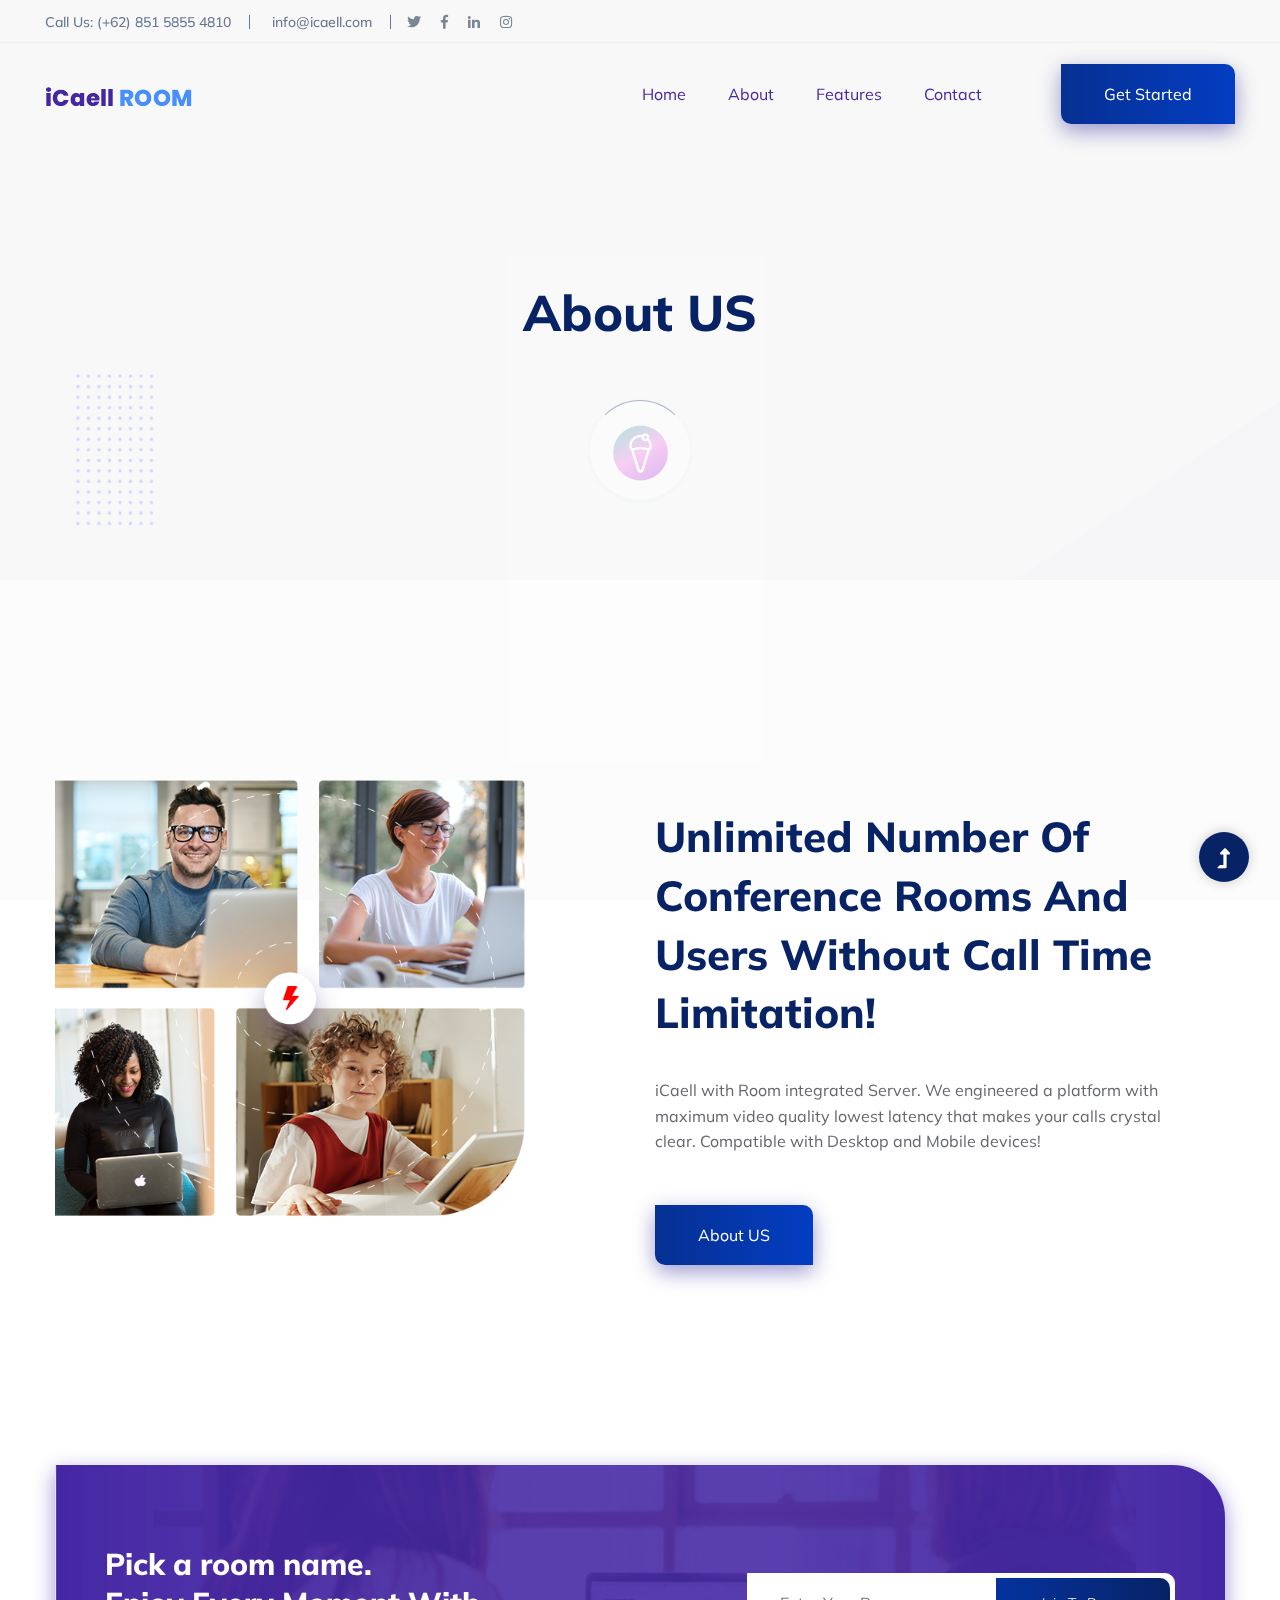
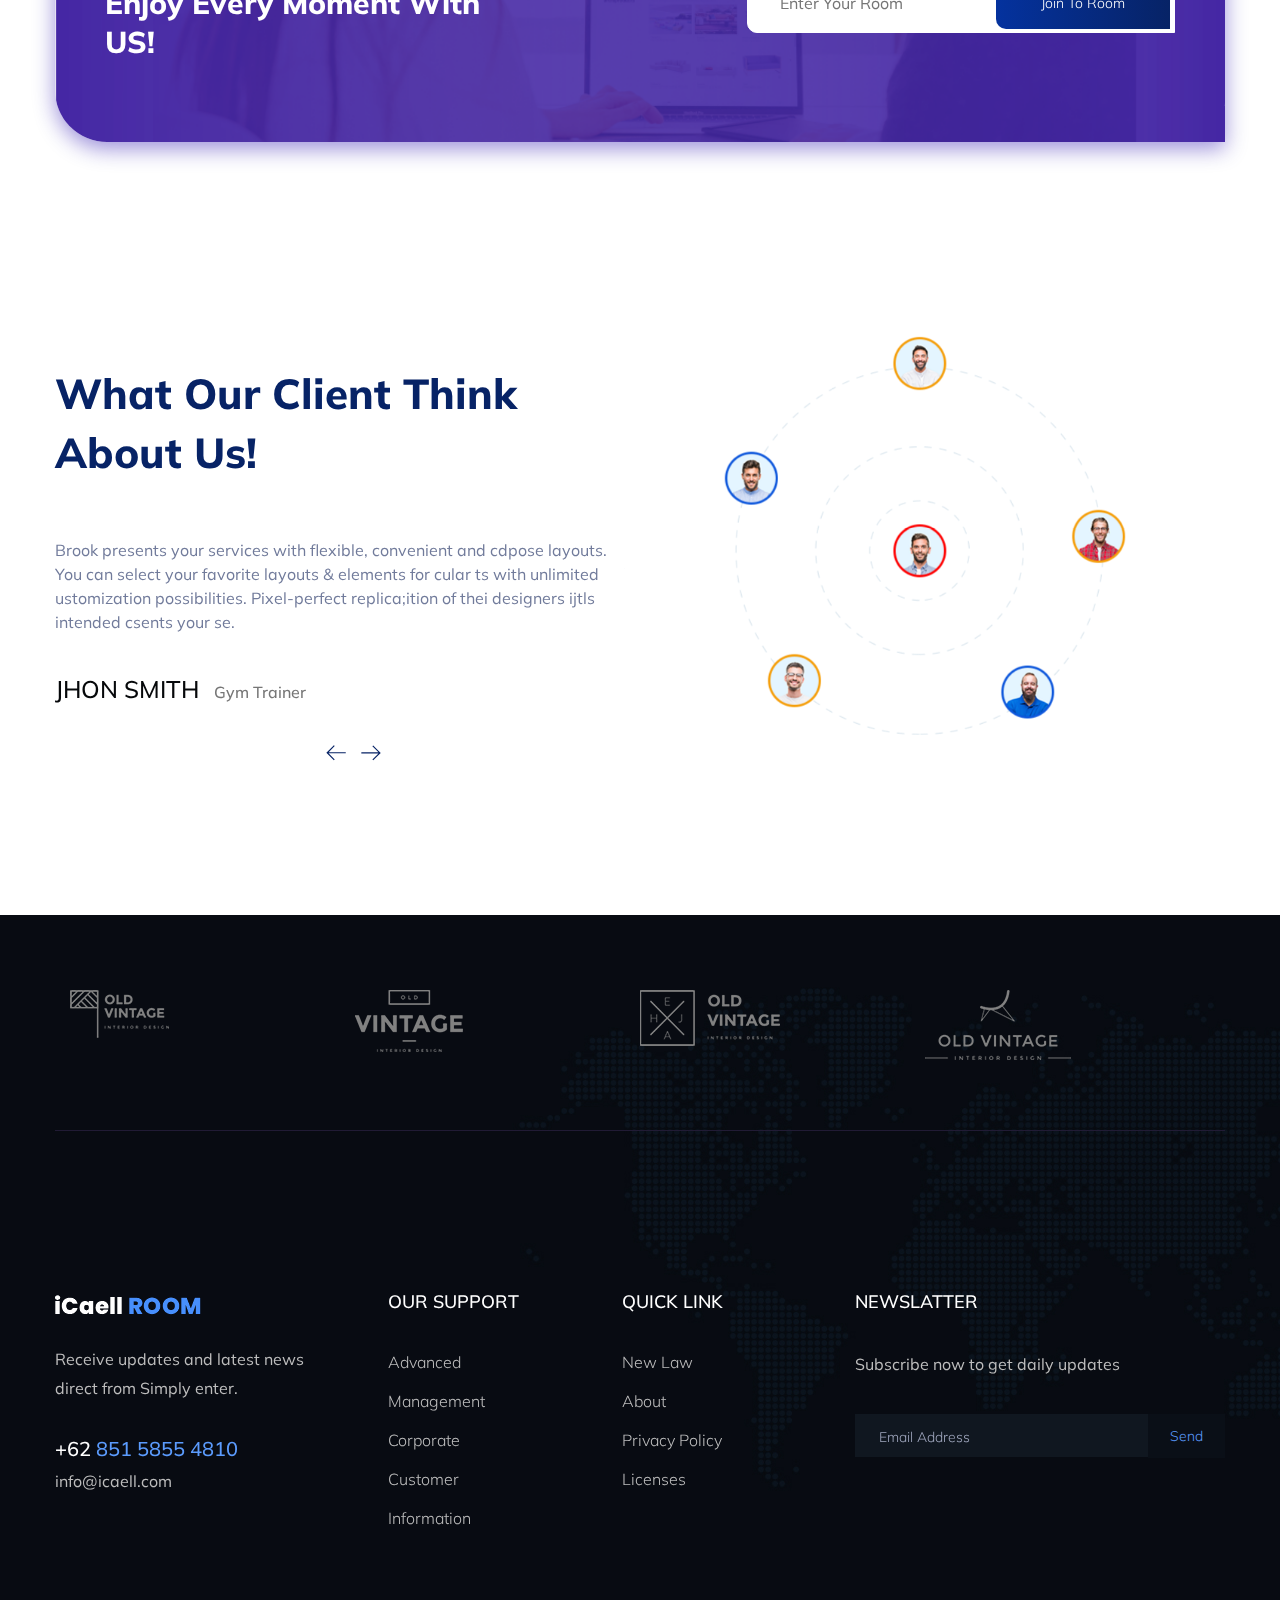
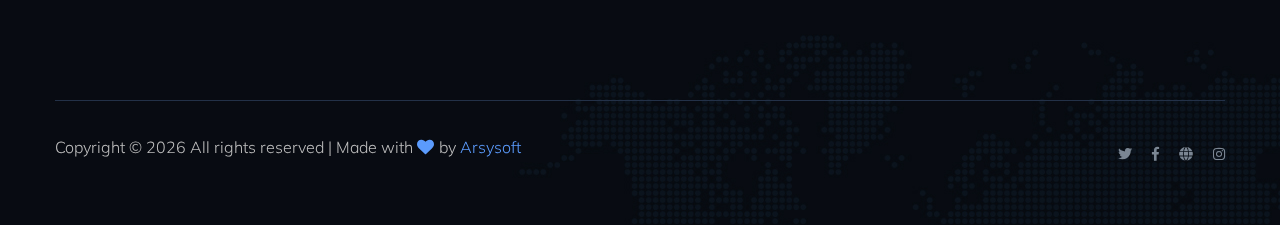
==== commit fa129862: "rev" ====
--- a/about.html
+++ b/about.html
@@ -29,7 +29,7 @@
     <link rel="stylesheet" href="assets/css/nice-select.css" />
     <link rel="stylesheet" href="assets/css/style.css" />
   </head>
-  <body>
+  <body oncontextmenu="return false">
     <!-- ? Preloader Start -->
     <div id="preloader-active">
       <div class="preloader d-flex align-items-center justify-content-center">
--- a/assets/css/style.css
+++ b/assets/css/style.css
@@ -57,7 +57,7 @@
 
 /* line 69, C:/Users/HP/Desktop/jun-2020/278.Internet_service/assets/scss/_color.scss */
 .theme-bg {
-  background: #ff3e3f;
+  background: #072366;
 }
 
 /* line 72, C:/Users/HP/Desktop/jun-2020/278.Internet_service/assets/scss/_color.scss */
@@ -83,32 +83,32 @@
 
 /* line 87, C:/Users/HP/Desktop/jun-2020/278.Internet_service/assets/scss/_color.scss */
 .theme-color {
-  color: #ff3e3f;
+  color: #072366;
 }
 
 /* line 50, C:/Users/HP/Desktop/jun-2020/278.Internet_service/assets/scss/_variables.scss */
 .boxed-btn {
   background: #fff;
-  color: #ff3e3f !important;
+  color: #072366 !important;
   display: inline-block;
   padding: 18px 44px;
   font-family: "Muli", sans-serif;
   font-size: 14px;
   font-weight: 400;
   border: 0;
-  border: 1px solid #ff3e3f;
+  border: 1px solid #072366;
   letter-spacing: 3px;
   text-align: center;
-  color: #ff3e3f;
+  color: #072366;
   text-transform: uppercase;
   cursor: pointer;
 }
 
 /* line 67, C:/Users/HP/Desktop/jun-2020/278.Internet_service/assets/scss/_variables.scss */
 .boxed-btn:hover {
-  background: #ff3e3f;
+  background: #072366;
   color: #fff !important;
-  border: 1px solid #ff3e3f;
+  border: 1px solid #072366;
 }
 
 /* line 72, C:/Users/HP/Desktop/jun-2020/278.Internet_service/assets/scss/_variables.scss */
@@ -495,7 +495,7 @@
 /* line 236, C:/Users/HP/Desktop/jun-2020/278.Internet_service/assets/scss/_common.scss */
 .owl-carousel:hover .owl-nav div:hover {
   color: #fff;
-  background: #ff3500;
+  background: #072366;
 }
 
 /* line 245, C:/Users/HP/Desktop/jun-2020/278.Internet_service/assets/scss/_common.scss */
@@ -510,8 +510,8 @@
   font-size: 16px;
   background-size: 200%;
   transition: 0.6s;
-  box-shadow: 0px 7px 21px 0px rgba(245, 24, 24, 0.4);
-  background-image: linear-gradient(to left, #ff4c31, #d60939, #ff4c31);
+  box-shadow: 0px 7px 21px 0px rgba(10, 1, 134, 0.4);
+  background-image: linear-gradient(to left, #033dc2, #063092, #072366);
   background-position: right;
 }
 
@@ -558,7 +558,7 @@
 
 /* line 290, C:/Users/HP/Desktop/jun-2020/278.Internet_service/assets/scss/_common.scss */
 .white-btn::before {
-  background: #ff3e3f;
+  background: #072366;
   color: #fff !important;
 }
 
@@ -660,7 +660,7 @@
   top: 0;
   width: 101%;
   height: 101%;
-  background: #ff3e3f;
+  background: #072366;
   z-index: -1;
   transition: transform 0.5s;
   transition-timing-function: ease;
@@ -707,7 +707,7 @@
 /* line 420, C:/Users/HP/Desktop/jun-2020/278.Internet_service/assets/scss/_common.scss */
 #scrollUp,
 #back-top {
-  background: #ff3e3f;
+  background: #072366;
   height: 50px;
   width: 50px;
   right: 31px;
@@ -2482,7 +2482,7 @@
   position: relative;
   border-style: solid;
   border-width: 1px;
-  border-top-color: #ff3e3f;
+  border-top-color: #072366;
   border-bottom-color: transparent;
   border-left-color: transparent;
   border-right-color: transparent;
@@ -2951,7 +2951,7 @@
   font-size: 18px;
   font-weight: 700;
   margin-bottom: 22px;
-  color: #ff3e3f;
+  color: #072366;
   text-transform: capitalize;
   display: inline-block;
   letter-spacing: 0.05em;
@@ -3043,7 +3043,7 @@
 
 /* line 69, C:/Users/HP/Desktop/jun-2020/278.Internet_service/assets/scss/_color.scss */
 .theme-bg {
-  background: #ff3e3f;
+  background: #072366;
 }
 
 /* line 72, C:/Users/HP/Desktop/jun-2020/278.Internet_service/assets/scss/_color.scss */
@@ -3069,7 +3069,7 @@
 
 /* line 87, C:/Users/HP/Desktop/jun-2020/278.Internet_service/assets/scss/_color.scss */
 .theme-color {
-  color: #ff3e3f;
+  color: #072366;
 }
 
 @media only screen and (min-width: 768px) and (max-width: 991px) {
@@ -3192,7 +3192,7 @@
 
 /* line 78, C:/Users/HP/Desktop/jun-2020/278.Internet_service/assets/scss/_headerMenu.scss */
 .header-area .header-top .header-info-left .header-social > ul > li > a:hover {
-  color: #ff3e3f;
+  color: #072366;
 }
 
 /* line 87, C:/Users/HP/Desktop/jun-2020/278.Internet_service/assets/scss/_headerMenu.scss */
@@ -3278,14 +3278,14 @@
 
 /* line 136, C:/Users/HP/Desktop/jun-2020/278.Internet_service/assets/scss/_headerMenu.scss */
 .main-header .main-menu ul li:hover > a {
-  color: #ff3e3f;
+  color: #072366;
 }
 
 /* line 141, C:/Users/HP/Desktop/jun-2020/278.Internet_service/assets/scss/_headerMenu.scss */
 .main-header .main-menu ul ul.submenu {
   position: absolute;
   width: 170px;
-  background-image: linear-gradient(to left, #ff4c31, #d60939, #ff4c31);
+  background-image: linear-gradient(to left, #033dc2, #063092, #072366);
   background-position: right;
   background-size: 200%;
   left: 0;
@@ -3387,7 +3387,7 @@
 
 /* line 232, C:/Users/HP/Desktop/jun-2020/278.Internet_service/assets/scss/_headerMenu.scss */
 .mobile_menu .slicknav_menu .slicknav_btn .slicknav_icon-bar {
-  background-color: #ff3e3f !important;
+  background-color: #072366 !important;
 }
 
 /* line 236, C:/Users/HP/Desktop/jun-2020/278.Internet_service/assets/scss/_headerMenu.scss */
@@ -3398,7 +3398,7 @@
 /* line 239, C:/Users/HP/Desktop/jun-2020/278.Internet_service/assets/scss/_headerMenu.scss */
 .mobile_menu .slicknav_menu .slicknav_nav a:hover {
   background: transparent;
-  color: #ff3e3f;
+  color: #072366;
 }
 
 /* line 243, C:/Users/HP/Desktop/jun-2020/278.Internet_service/assets/scss/_headerMenu.scss */
@@ -3550,7 +3550,7 @@
   line-height: 1.2;
   font-weight: 300;
   margin-bottom: 39px;
-  color: #ff3e3f;
+  color: #072366;
   margin-bottom: 37px;
   text-transform: uppercase;
   display: inline-block;
@@ -3863,7 +3863,7 @@
 
 /* line 26, C:/Users/HP/Desktop/jun-2020/278.Internet_service/assets/scss/_pricing.scss */
 .pricing-card-area .single-card .card-mid h4 {
-  color: #ff3e3f;
+  color: #072366;
   font-size: 30px;
   font-weight: 800;
   padding-right: 3px;
@@ -3890,7 +3890,7 @@
 
 /* line 69, C:/Users/HP/Desktop/jun-2020/278.Internet_service/assets/scss/_pricing.scss */
 .pricing-card-area .single-card:hover .card-bottom .borders-btn {
-  background: #ff3e3f;
+  background: #072366;
   color: #fff !important;
 }
 
@@ -3938,7 +3938,7 @@
 
 /* line 23, C:/Users/HP/Desktop/jun-2020/278.Internet_service/assets/scss/_services_section.scss */
 .service-area .single-services:hover {
-  background-image: linear-gradient(to left, #ff6d5c, #ff5079, #ff6d5c);
+  background-image: linear-gradient(to left, #033dc2, #063092, #072366);
   background-position: right;
   background-size: 200%;
 }
@@ -3976,7 +3976,7 @@
 .latest-wrapper .latest-area {
   position: relative;
   padding: 80px 50px;
-  box-shadow: 0px 7px 21px 0px rgba(245, 24, 24, 0.4);
+  box-shadow: 0px 7px 21px 0px rgba(28, 2, 170, 0.432);
   border-radius: 0 52px;
 }
 
@@ -4080,7 +4080,7 @@
   top: 5px;
   color: #fff;
   border-radius: 0 10px;
-  background-image: linear-gradient(to left, #ff4c31, #df0c3e, #ff4c31);
+  background-image: linear-gradient(to left, #072366, #04329e, #0448e7);
   background-position: right;
   background-size: 200%;
 }
@@ -4162,7 +4162,7 @@
   right: 0;
   margin: 0 10px;
   font-size: 20px;
-  color: #ff5a5a;
+  color: #072366;
   bottom: -72px;
   z-index: 1;
   transform: rotate(-45deg) !important;
@@ -4231,7 +4231,7 @@
 
 /* line 29, C:/Users/HP/Desktop/jun-2020/278.Internet_service/assets/scss/_footer.scss */
 .footer-area .footer-top .single-footer-caption .footer-number h4 {
-  color: #ff3e3f;
+  color: #5b9bfd;
   font-size: 20px;
   font-weight: 500;
   text-transform: capitalize;
@@ -4317,7 +4317,7 @@
   color: #fff;
   font-size: 14px;
   font-weight: 300;
-  color: #ff3e3f;
+  color: #5b9bfd;
 }
 
 /* line 103, C:/Users/HP/Desktop/jun-2020/278.Internet_service/assets/scss/_footer.scss */
@@ -4332,7 +4332,7 @@
 
 /* line 108, C:/Users/HP/Desktop/jun-2020/278.Internet_service/assets/scss/_footer.scss */
 .footer-area .footer-top .single-footer-caption .footer-cap span {
-  color: #ff3e3f;
+  color: #5b9bfd;
   font-size: 16px;
   font-weight: 300;
   margin-bottom: 10px;
@@ -4362,12 +4362,12 @@
 
 /* line 134, C:/Users/HP/Desktop/jun-2020/278.Internet_service/assets/scss/_footer.scss */
 .footer-area .footer-bottom .footer-copy-right p i {
-  color: #ff3e3f;
+  color: #5b9bfd;
 }
 
 /* line 137, C:/Users/HP/Desktop/jun-2020/278.Internet_service/assets/scss/_footer.scss */
 .footer-area .footer-bottom .footer-copy-right p a {
-  color: #ff3e3f;
+  color: #5b9bfd;
 }
 
 /* line 151, C:/Users/HP/Desktop/jun-2020/278.Internet_service/assets/scss/_footer.scss */
@@ -4444,7 +4444,7 @@
 
 /* line 200, C:/Users/HP/Desktop/jun-2020/278.Internet_service/assets/scss/_footer.scss */
 .footer-area .footer-social > a:hover {
-  color: #ff3e3f;
+  color: #5b9bfd;
 }
 
 /* line 207, C:/Users/HP/Desktop/jun-2020/278.Internet_service/assets/scss/_footer.scss */
@@ -4539,7 +4539,7 @@
 
 /* line 49, C:/Users/HP/Desktop/jun-2020/278.Internet_service/assets/scss/_blog_page.scss */
 .home-blog-area .home-blog-single .blog-img-cap .blog-cap h3 a:hover {
-  color: #ff3e3f;
+  color: #072366;
 }
 
 @media only screen and (min-width: 992px) and (max-width: 1199px) {
@@ -4614,7 +4614,7 @@
 /* line 109, C:/Users/HP/Desktop/jun-2020/278.Internet_service/assets/scss/_blog_page.scss */
 .blog_area a:hover,
 .blog_area a :hover {
-  background: -webkit-linear-gradient(131deg, #ff3e3f 0%, #ff3e3f 99%);
+  background: -webkit-linear-gradient(131deg, #072366 0%, #072366 99%);
   -webkit-background-clip: text;
   -webkit-text-fill-color: transparent;
   text-decoration: none;
@@ -5204,7 +5204,7 @@
   left: 10px;
   display: block;
   color: #fff;
-  background-color: #ff3e3f;
+  background-color: #072366;
   padding: 8px 15px;
   border-radius: 5px;
 }
@@ -5299,7 +5299,7 @@
 
 /* line 789, C:/Users/HP/Desktop/jun-2020/278.Internet_service/assets/scss/_blog_page.scss */
 .blog_right_sidebar .search_widget .input-group button {
-  background: #ff3e3f;
+  background: #072366;
   border-left: 0;
   border: 1px solid #f0e9ff;
   padding: 4px 15px;
@@ -5437,7 +5437,7 @@
 
 /* line 940, C:/Users/HP/Desktop/jun-2020/278.Internet_service/assets/scss/_blog_page.scss */
 .blog_right_sidebar .tag_cloud_widget ul li a:hover {
-  background: #ff3e3f;
+  background: #072366;
   color: #fff !important;
   -webkit-text-fill-color: #fff;
   text-decoration: none;
@@ -6740,28 +6740,28 @@
 /* line 265, C:/Users/HP/Desktop/jun-2020/278.Internet_service/assets/scss/_elements.scss */
 .genric-btn.danger {
   color: #fff;
-  background: #f44a40;
+  background: #072366;
   border: 1px solid transparent;
 }
 
 /* line 269, C:/Users/HP/Desktop/jun-2020/278.Internet_service/assets/scss/_elements.scss */
 .genric-btn.danger:hover {
-  color: #f44a40;
-  border: 1px solid #f44a40;
+  color: #072366;
+  border: 1px solid #072366;
   background: #fff;
 }
 
 /* line 275, C:/Users/HP/Desktop/jun-2020/278.Internet_service/assets/scss/_elements.scss */
 .genric-btn.danger-border {
-  color: #f44a40;
-  border: 1px solid #f44a40;
+  color: #072366;
+  border: 1px solid #072366;
   background: #fff;
 }
 
 /* line 279, C:/Users/HP/Desktop/jun-2020/278.Internet_service/assets/scss/_elements.scss */
 .genric-btn.danger-border:hover {
   color: #fff;
-  background: #f44a40;
+  background: #072366;
   border: 1px solid transparent;
 }
 
